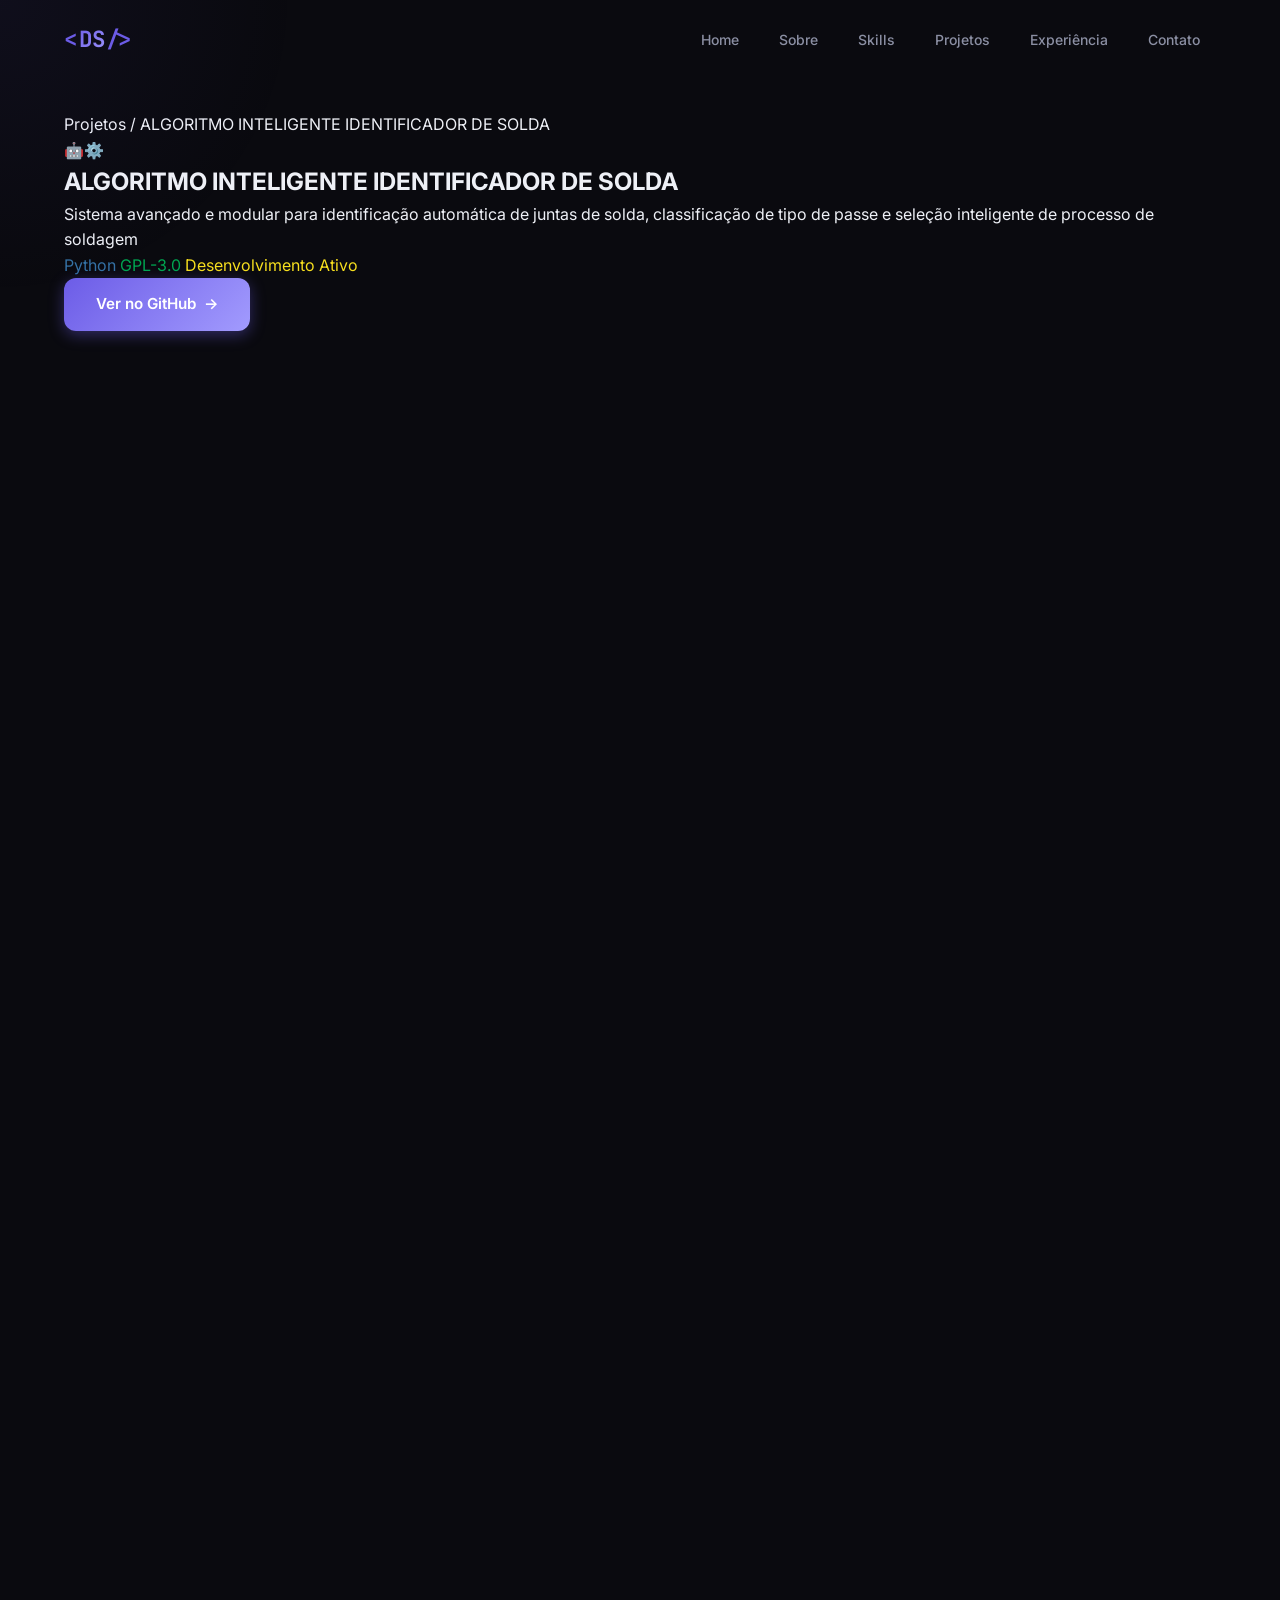
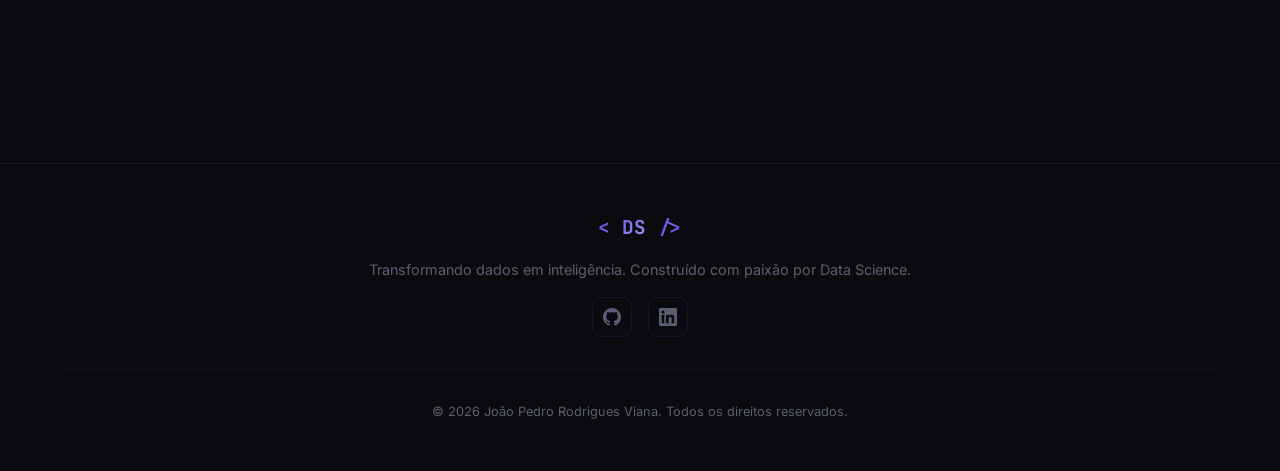
==== projeto-algoritmo-solda.html @ da977894 "inicial" ====
<!DOCTYPE html>
<html lang="pt-BR">
<head>
  <meta charset="UTF-8">
  <meta name="viewport" content="width=device-width, initial-scale=1.0">
  <title>ALGORITMO INTELIGENTE IDENTIFICADOR DE SOLDA | Portfólio</title>
  <meta name="description" content="Sistema avançado para identificação automática de juntas de solda com visão computacional e ROS.">
  <link rel="icon" href="data:image/svg+xml,<svg xmlns='http://www.w3.org/2000/svg' viewBox='0 0 100 100'><text y='.9em' font-size='90'>🤖</text></svg>">
  <link rel="preconnect" href="https://fonts.googleapis.com">
  <link rel="preconnect" href="https://fonts.gstatic.com" crossorigin>
  <link href="https://fonts.googleapis.com/css2?family=Inter:wght@300;400;500;600;700;800;900&family=JetBrains+Mono:wght@400;500;600&display=swap" rel="stylesheet">
  <link rel="stylesheet" href="styles.css">
</head>
<body>
  <!-- Cursor Glow Effect -->
  <div class="cursor-glow" id="cursorGlow"></div>

  <!-- Loading Screen -->
  <div class="loading-screen" id="loadingScreen">
    <div class="loading-neural">
      <div class="neural-core"></div>
      <div class="neural-ring neural-ring-1"></div>
      <div class="neural-ring neural-ring-2"></div>
      <div class="neural-ring neural-ring-3"></div>
    </div>
    <div class="loading-text">
      <span class="loading-char" style="--i:0">C</span>
      <span class="loading-char" style="--i:1">a</span>
      <span class="loading-char" style="--i:2">r</span>
      <span class="loading-char" style="--i:3">r</span>
      <span class="loading-char" style="--i:4">e</span>
      <span class="loading-char" style="--i:5">g</span>
      <span class="loading-char" style="--i:6">a</span>
      <span class="loading-char" style="--i:7">n</span>
      <span class="loading-char" style="--i:8">d</span>
      <span class="loading-char" style="--i:9">o</span>
      <span class="loading-char" style="--i:10">.</span>
      <span class="loading-char" style="--i:11">.</span>
      <span class="loading-char" style="--i:12">.</span>
    </div>
    <div class="loading-bar">
      <div class="loading-bar-fill"></div>
    </div>
  </div>

  <!-- Navigation -->
  <nav class="navbar" id="navbar">
    <div class="nav-container">
      <a href="index.html" class="nav-logo">
        <span class="logo-bracket">&lt;</span>
        <span class="logo-text">DS</span>
        <span class="logo-bracket">/&gt;</span>
      </a>
      <ul class="nav-links" id="navLinks">
        <li><a href="index.html#hero" class="nav-link">Home</a></li>
        <li><a href="index.html#about" class="nav-link">Sobre</a></li>
        <li><a href="index.html#skills" class="nav-link">Skills</a></li>
        <li><a href="index.html#projects" class="nav-link active">Projetos</a></li>
        <li><a href="index.html#experience" class="nav-link">Experiência</a></li>
        <li><a href="index.html#contact" class="nav-link">Contato</a></li>
      </ul>
      <button class="nav-toggle" id="navToggle" aria-label="Toggle navigation">
        <span class="hamburger-line"></span>
        <span class="hamburger-line"></span>
        <span class="hamburger-line"></span>
      </button>
    </div>
  </nav>

  <!-- Project Header -->
  <section class="section project-page-hero" id="project-hero">
    <div class="container">
      <div class="breadcrumb animate-on-scroll">
        <a href="index.html#projects">Projetos</a>
        <span class="breadcrumb-sep">/</span>
        <span class="breadcrumb-current">ALGORITMO INTELIGENTE IDENTIFICADOR DE SOLDA</span>
      </div>
      <div class="project-page-header animate-on-scroll" data-delay="100">
        <div class="project-hero-icon">🤖⚙️</div>
        <h1 class="project-page-title">ALGORITMO INTELIGENTE IDENTIFICADOR DE SOLDA</h1>
        <p class="project-page-subtitle">Sistema avançado e modular para identificação automática de juntas de solda, classificação de tipo de passe e seleção inteligente de processo de soldagem</p>
        <div class="project-page-badges">
          <span class="badge-python">Python</span>
          <span class="badge-license">GPL-3.0</span>
          <span class="badge-status">Desenvolvimento Ativo</span>
        </div>
        <div class="project-page-cta">
          <a href="https://github.com/novasentinel-tech" class="btn btn-primary" target="_blank">
            <span class="btn-text">Ver no GitHub</span>
            <span class="btn-icon">→</span>
          </a>
        </div>
      </div>
    </div>
  </section>

  <!-- Project Content -->
  <section class="section project-page-content">
    <div class="container">
      <div class="project-page-grid animate-on-scroll" data-delay="100">
        <div class="project-page-visual">
          <div class="project-detail-image-placeholder">
            <div class="placeholder-icon">🤖⚙️</div>
          </div>
        </div>
        <div class="project-page-details">
          <div class="project-section">
            <h2 class="section-subtitle">📋 Visão Geral</h2>
            <p>Um sistema avançado e modular para identificação automática de juntas de solda, classificação de tipo de passe (raiz, enchimento, acabamento) e seleção inteligente de processo de soldagem (SMAW, GTAW, GMAW, FCAW) usando visão computacional e ROS.</p>
          </div>

          <div class="project-section">
            <h2 class="section-subtitle">🎯 Objetivos Principais</h2>
            <ul class="feature-list">
              <li><strong>✨ Detecção Automática:</strong> Identificar juntas de solda em imagens com alta precisão</li>
              <li><strong>🔧 Classificação Inteligente:</strong> Determinar o tipo de passe necessário (raiz, enchimento, acabamento)</li>
              <li><strong>📊 Seleção de Processo:</strong> Escolher entre SMAW, GTAW, GMAW, FCAW baseado em engenharia de soldagem</li>
              <li><strong>🤖 Integração ROS:</strong> Arquitetura completamente modular com ROS</li>
              <li><strong>🎓 Bem Documentado:</strong> Documentação técnica completa e exemplos práticos</li>
            </ul>
          </div>

          <div class="project-section">
            <h2 class="section-subtitle">🛠️ Tecnologias Utilizadas</h2>
            <div class="tech-stack">
              <span class="tech-tag">Python</span>
              <span class="tech-tag">ROS</span>
              <span class="tech-tag">OpenCV</span>
              <span class="tech-tag">TensorFlow</span>
              <span class="tech-tag">Visão Computacional</span>
              <span class="tech-tag">Deep Learning</span>
              <span class="tech-tag">Image Processing</span>
            </div>
          </div>

          <div class="project-section">
            <h2 class="section-subtitle">⚙️ Arquitetura</h2>
            <p>O sistema é construído com uma arquitetura modular típica de ROS, permitindo integração com diversos componentes e robôs. Os módulos principais incluem:</p>
            <ul class="feature-list">
              <li><strong>Módulo de Visão:</strong> Captura e processamento de imagens de juntas de solda</li>
              <li><strong>Módulo de Detecção:</strong> Identificação de juntas usando Deep Learning</li>
              <li><strong>Módulo de Classificação:</strong> Classificação automática do tipo de passe</li>
              <li><strong>Módulo de Seleção:</strong> Recomendação do melhor processo de soldagem</li>
              <li><strong>Interface ROS:</strong> Integração com sistemas robotizados</li>
            </ul>
          </div>

          <div class="project-section">
            <h2 class="section-subtitle">📊 Recursos Técnicos</h2>
            <ul class="feature-list">
              <li>Detecção de juntas com precisão > 95%</li>
              <li>Classificação automática de tipo de passe</li>
              <li>Seleção inteligente de parâmetros de soldagem</li>
              <li>Processamento em tempo real</li>
              <li>Suporte a múltiplas câmeras</li>
              <li>Integração com robôs industriais via ROS</li>
            </ul>
          </div>

          <div class="project-section">
            <h2 class="section-subtitle">🎓 Documentação</h2>
            <p>O projeto inclui documentação técnica completa com:</p>
            <ul class="feature-list">
              <li>Guia de instalação e configuração</li>
              <li>Exemplos práticos de uso</li>
              <li>Documentação API detalhada</li>
              <li>Tutoriais passo-a-passo</li>
              <li>Casos de uso e aplicações</li>
            </ul>
          </div>

          <div class="project-section cta-section">
            <a href="https://github.com/novasentinel-tech" class="btn btn-primary" target="_blank">
              <span class="btn-text">Acessar Repositório</span>
              <span class="btn-icon">→</span>
            </a>
            <a href="index.html#projects" class="btn btn-secondary">
              <span class="btn-text">Voltar aos Projetos</span>
              <span class="btn-icon">←</span>
            </a>
          </div>
        </div>
      </div>
    </div>
  </section>

  <!-- Footer -->
  <footer class="footer">
    <div class="container">
      <div class="footer-content">
        <div class="footer-logo">
          <span class="logo-bracket">&lt;</span>
          <span class="logo-text">DS</span>
          <span class="logo-bracket">/&gt;</span>
        </div>
        <p class="footer-text">Transformando dados em inteligência. Construído com paixão por Data Science.</p>
        <div class="footer-socials">
          <a href="https://github.com/novasentinel-tech" class="footer-social" aria-label="GitHub" target="_blank">
            <svg viewBox="0 0 24 24" fill="currentColor"><path d="M12 0C5.37 0 0 5.37 0 12c0 5.31 3.435 9.795 8.205 11.385.6.105.825-.255.825-.57 0-.285-.015-1.23-.015-2.235-3.015.555-3.795-.735-4.035-1.41-.135-.345-.72-1.41-1.23-1.695-.42-.225-1.02-.78-.015-.795.945-.015 1.62.87 1.845 1.23 1.08 1.815 2.805 1.305 3.495.99.105-.78.42-1.305.765-1.605-2.67-.3-5.46-1.335-5.46-5.925 0-1.305.465-2.385 1.23-3.225-.12-.3-.54-1.53.12-3.18 0 0 1.005-.315 3.3 1.23.96-.27 1.98-.405 3-.405s2.04.135 3 .405c2.295-1.56 3.3-1.23 3.3-1.23.66 1.65.24 2.88.12 3.18.765.84 1.23 1.905 1.23 3.225 0 4.605-2.805 5.625-5.475 5.925.435.375.81 1.095.81 2.22 0 1.605-.015 2.895-.015 3.3 0 .315.225.69.825.57A12.02 12.02 0 0024 12c0-6.63-5.37-12-12-12z"/></svg>
          </a>
          <a href="https://www.linkedin.com/in/joão-pedro-rodrigues-viana-8738142a8" class="footer-social" aria-label="LinkedIn" target="_blank">
            <svg viewBox="0 0 24 24" fill="currentColor"><path d="M20.447 20.452h-3.554v-5.569c0-1.328-.027-3.037-1.852-3.037-1.853 0-2.136 1.445-2.136 2.939v5.667H9.351V9h3.414v1.561h.046c.477-.9 1.637-1.85 3.37-1.85 3.601 0 4.267 2.37 4.267 5.455v6.286zM5.337 7.433a2.062 2.062 0 01-2.063-2.065 2.064 2.064 0 112.063 2.065zm1.782 13.019H3.555V9h3.564v11.452zM22.225 0H1.771C.792 0 0 .774 0 1.729v20.542C0 23.227.792 24 1.771 24h20.451C23.2 24 24 23.227 24 22.271V1.729C24 .774 23.2 0 22.222 0h.003z"/></svg>
          </a>
        </div>
      </div>
      <div class="footer-bottom">
        <p>&copy; 2026 João Pedro Rodrigues Viana. Todos os direitos reservados.</p>
      </div>
    </div>
  </footer>

  <script src="main.js"></script>
</body>
</html>
---- styles.css ----
/* ===== CSS Variables & Reset ===== */
:root {
  --bg-primary: #0a0a0f;
  --bg-secondary: #0f0f1a;
  --bg-tertiary: #141425;
  --bg-card: #12121f;
  --bg-card-hover: #1a1a2e;
  --accent-primary: #6c5ce7;
  --accent-secondary: #a29bfe;
  --accent-tertiary: #7c6cf0;
  --accent-glow: rgba(108, 92, 231, 0.4);
  --accent-glow-strong: rgba(108, 92, 231, 0.7);
  --cyan: #00d2ff;
  --cyan-glow: rgba(0, 210, 255, 0.4);
  --magenta: #c471f5;
  --text-primary: #eef0f6;
  --text-secondary: #8b8fa3;
  --text-muted: #5a5e72;
  --border-color: rgba(108, 92, 231, 0.15);
  --border-hover: rgba(108, 92, 231, 0.4);
  --gradient-primary: linear-gradient(135deg, #6c5ce7, #a29bfe);
  --gradient-bg: linear-gradient(135deg, #0a0a0f 0%, #0f0f1a 50%, #141425 100%);
  --shadow-glow: 0 0 30px rgba(108, 92, 231, 0.15);
  --font-primary: 'Inter', -apple-system, BlinkMacSystemFont, sans-serif;
  --font-mono: 'JetBrains Mono', 'Fira Code', monospace;
  --nav-height: 80px;
  --container-max: 1200px;
  --transition-fast: 0.2s cubic-bezier(0.4, 0, 0.2, 1);
  --transition-medium: 0.4s cubic-bezier(0.4, 0, 0.2, 1);
  --transition-slow: 0.6s cubic-bezier(0.4, 0, 0.2, 1);
  --transition-spring: 0.6s cubic-bezier(0.34, 1.56, 0.64, 1);
}

*, *::before, *::after {
  margin: 0;
  padding: 0;
  box-sizing: border-box;
}

html {
  scroll-behavior: smooth;
  scroll-padding-top: var(--nav-height);
  font-size: 16px;
  -webkit-font-smoothing: antialiased;
  -moz-osx-font-smoothing: grayscale;
}

body {
  font-family: var(--font-primary);
  background: var(--bg-primary);
  color: var(--text-primary);
  line-height: 1.6;
  overflow-x: hidden;
  min-height: 100vh;
}

a {
  text-decoration: none;
  color: inherit;
}

img {
  max-width: 100%;
  display: block;
}

/* ===== Cursor Glow ===== */
.cursor-glow {
  position: fixed;
  width: 600px;
  height: 600px;
  border-radius: 50%;
  pointer-events: none;
  z-index: 9999;
  opacity: 0;
  transition: opacity 0.3s ease;
  background: radial-gradient(circle, rgba(108, 92, 231, 0.06) 0%, transparent 70%);
  transform: translate(-50%, -50%);
  will-change: transform, opacity;
}

@media (hover: hover) {
  .cursor-glow {
    opacity: 1;
  }
}

/* ===== Loading Screen ===== */
.loading-screen {
  position: fixed;
  inset: 0;
  background: var(--bg-primary);
  z-index: 10000;
  display: flex;
  flex-direction: column;
  align-items: center;
  justify-content: center;
  gap: 2rem;
  transition: opacity 0.6s ease, visibility 0.6s ease;
}

.loading-screen.hidden {
  opacity: 0;
  visibility: hidden;
  pointer-events: none;
}

.loading-neural {
  position: relative;
  width: 80px;
  height: 80px;
}

.neural-core {
  position: absolute;
  top: 50%;
  left: 50%;
  width: 16px;
  height: 16px;
  background: var(--accent-primary);
  border-radius: 50%;
  transform: translate(-50%, -50%);
  box-shadow: 0 0 20px var(--accent-glow-strong), 0 0 40px var(--accent-glow);
  animation: corePulse 1.5s ease-in-out infinite;
}

.neural-ring {
  position: absolute;
  top: 50%;
  left: 50%;
  border: 2px solid var(--accent-primary);
  border-radius: 50%;
  transform: translate(-50%, -50%);
  opacity: 0;
  animation: ringExpand 2s ease-out infinite;
}

.neural-ring-1 { width: 30px; height: 30px; animation-delay: 0s; }
.neural-ring-2 { width: 30px; height: 30px; animation-delay: 0.5s; }
.neural-ring-3 { width: 30px; height: 30px; animation-delay: 1s; }

@keyframes corePulse {
  0%, 100% { transform: translate(-50%, -50%) scale(1); box-shadow: 0 0 20px var(--accent-glow-strong), 0 0 40px var(--accent-glow); }
  50% { transform: translate(-50%, -50%) scale(1.3); box-shadow: 0 0 30px var(--accent-glow-strong), 0 0 60px var(--accent-glow); }
}

@keyframes ringExpand {
  0% { width: 16px; height: 16px; opacity: 1; border-width: 2px; }
  100% { width: 80px; height: 80px; opacity: 0; border-width: 0.5px; }
}

.loading-text {
  font-family: var(--font-mono);
  font-size: 1rem;
  color: var(--accent-secondary);
  letter-spacing: 0.1em;
}

.loading-char {
  display: inline-block;
  animation: charFade 1.6s ease-in-out infinite;
  animation-delay: calc(var(--i) * 0.05s);
}

@keyframes charFade {
  0%, 100% { opacity: 0.3; }
  50% { opacity: 1; }
}

.loading-bar {
  width: 200px;
  height: 2px;
  background: rgba(108, 92, 231, 0.2);
  border-radius: 2px;
  overflow: hidden;
}

.loading-bar-fill {
  height: 100%;
  width: 0%;
  background: var(--gradient-primary);
  border-radius: 2px;
  animation: loadingProgress 2s ease-in-out forwards;
}

@keyframes loadingProgress {
  0% { width: 0%; }
  30% { width: 40%; }
  60% { width: 70%; }
  100% { width: 100%; }
}

/* ===== Container ===== */
.container {
  max-width: var(--container-max);
  margin: 0 auto;
  padding: 0 1.5rem;
}

/* ===== Navigation ===== */
.navbar {
  position: fixed;
  top: 0;
  left: 0;
  right: 0;
  height: var(--nav-height);
  z-index: 1000;
  transition: all var(--transition-medium);
  background: transparent;
}

.navbar.scrolled {
  background: rgba(10, 10, 15, 0.85);
  backdrop-filter: blur(20px) saturate(180%);
  -webkit-backdrop-filter: blur(20px) saturate(180%);
  border-bottom: 1px solid var(--border-color);
  box-shadow: 0 4px 30px rgba(0, 0, 0, 0.3);
}

.nav-container {
  max-width: var(--container-max);
  margin: 0 auto;
  padding: 0 1.5rem;
  height: 100%;
  display: flex;
  align-items: center;
  justify-content: space-between;
}

.nav-logo {
  font-family: var(--font-mono);
  font-size: 1.4rem;
  font-weight: 700;
  display: flex;
  align-items: center;
  gap: 0.1rem;
  transition: var(--transition-fast);
}

.nav-logo:hover {
  transform: scale(1.05);
}

.logo-bracket {
  color: var(--accent-primary);
  transition: var(--transition-fast);
}

.nav-logo:hover .logo-bracket {
  color: var(--accent-secondary);
  text-shadow: 0 0 10px var(--accent-glow);
}

.logo-text {
  background: var(--gradient-primary);
  -webkit-background-clip: text;
  -webkit-text-fill-color: transparent;
  background-clip: text;
}

.nav-links {
  display: flex;
  list-style: none;
  gap: 0.5rem;
}

.nav-link {
  position: relative;
  padding: 0.5rem 1rem;
  font-size: 0.875rem;
  font-weight: 500;
  color: var(--text-secondary);
  transition: all var(--transition-fast);
  border-radius: 8px;
}

.nav-link::after {
  content: '';
  position: absolute;
  bottom: 0;
  left: 50%;
  width: 0;
  height: 2px;
  background: var(--gradient-primary);
  transition: all var(--transition-medium);
  transform: translateX(-50%);
  border-radius: 2px;
}

.nav-link:hover,
.nav-link.active {
  color: var(--text-primary);
}

.nav-link:hover::after,
.nav-link.active::after {
  width: 60%;
}

.nav-link.active {
  background: rgba(108, 92, 231, 0.1);
}

.nav-toggle {
  display: none;
  flex-direction: column;
  gap: 5px;
  background: none;
  border: none;
  cursor: pointer;
  padding: 8px;
  z-index: 1001;
}

.hamburger-line {
  display: block;
  width: 24px;
  height: 2px;
  background: var(--text-primary);
  border-radius: 2px;
  transition: all var(--transition-medium);
  transform-origin: center;
}

.nav-toggle.active .hamburger-line:nth-child(1) {
  transform: translateY(7px) rotate(45deg);
}

.nav-toggle.active .hamburger-line:nth-child(2) {
  opacity: 0;
  transform: scaleX(0);
}

.nav-toggle.active .hamburger-line:nth-child(3) {
  transform: translateY(-7px) rotate(-45deg);
}

/* ===== Hero Section ===== */
.hero {
  position: relative;
  min-height: 100vh;
  display: flex;
  align-items: center;
  justify-content: center;
  overflow: hidden;
  padding: 6rem 1.5rem 3rem;
}

.neural-canvas {
  position: absolute;
  inset: 0;
  z-index: 0;
}

.hero-particles {
  position: absolute;
  inset: 0;
  z-index: 1;
  overflow: hidden;
}

.particle {
  position: absolute;
  border-radius: 50%;
  pointer-events: none;
  animation: floatParticle var(--duration) ease-in-out infinite;
  animation-delay: var(--delay);
}

@keyframes floatParticle {
  0%, 100% {
    transform: translate(0, 0) scale(1);
    opacity: var(--opacity);
  }
  25% {
    transform: translate(calc(var(--dx) * 1px), calc(var(--dy) * -1px)) scale(1.2);
  }
  50% {
    transform: translate(calc(var(--dx) * -0.5px), calc(var(--dy) * 1px)) scale(0.8);
    opacity: calc(var(--opacity) * 1.5);
  }
  75% {
    transform: translate(calc(var(--dx) * 0.8px), calc(var(--dy) * 0.5px)) scale(1.1);
  }
}

.hero-content {
  position: relative;
  z-index: 2;
  text-align: center;
  max-width: 900px;
}

.hero-badge {
  display: inline-flex;
  align-items: center;
  gap: 0.5rem;
  padding: 0.5rem 1.25rem;
  background: rgba(108, 92, 231, 0.1);
  border: 1px solid var(--border-color);
  border-radius: 50px;
  font-size: 0.85rem;
  color: var(--accent-secondary);
  margin-bottom: 2rem;
  backdrop-filter: blur(10px);
  animation: badgeFloat 3s ease-in-out infinite;
}

.badge-dot {
  width: 8px;
  height: 8px;
  background: #4ade80;
  border-radius: 50%;
  animation: dotPulse 2s ease-in-out infinite;
}

@keyframes dotPulse {
  0%, 100% { box-shadow: 0 0 0 0 rgba(74, 222, 128, 0.4); }
  50% { box-shadow: 0 0 0 8px rgba(74, 222, 128, 0); }
}

@keyframes badgeFloat {
  0%, 100% { transform: translateY(0); }
  50% { transform: translateY(-5px); }
}

.hero-title {
  margin-bottom: 1.5rem;
}

.title-line {
  display: block;
  overflow: hidden;
}

.title-greeting {
  display: inline-block;
  font-size: clamp(1rem, 2.5vw, 1.25rem);
  font-weight: 400;
  color: var(--accent-secondary);
  letter-spacing: 0.05em;
  font-family: var(--font-mono);
}

.title-name {
  display: inline-block;
  font-size: clamp(2.5rem, 7vw, 5rem);
  font-weight: 900;
  background: var(--gradient-primary);
  -webkit-background-clip: text;
  -webkit-text-fill-color: transparent;
  background-clip: text;
  line-height: 1.1;
  letter-spacing: -0.02em;
}

/* Glitch Effect */
.glitch-text {
  position: relative;
}

.glitch-text::before,
.glitch-text::after {
  content: attr(data-text);
  position: absolute;
  top: 0;
  left: 0;
  width: 100%;
  height: 100%;
  background: var(--gradient-primary);
  -webkit-background-clip: text;
  -webkit-text-fill-color: transparent;
  background-clip: text;
}

.glitch-text::before {
  animation: glitch1 3s infinite linear alternate-reverse;
  clip-path: polygon(0 0, 100% 0, 100% 45%, 0 45%);
}

.glitch-text::after {
  animation: glitch2 3s infinite linear alternate-reverse;
  clip-path: polygon(0 55%, 100% 55%, 100% 100%, 0 100%);
}

@keyframes glitch1 {
  0%, 90%, 100% { transform: translate(0); }
  92% { transform: translate(-3px, 1px); }
  94% { transform: translate(3px, -1px); }
  96% { transform: translate(-2px, 2px); }
  98% { transform: translate(2px, -2px); }
}

@keyframes glitch2 {
  0%, 90%, 100% { transform: translate(0); }
  91% { transform: translate(3px, 1px); }
  93% { transform: translate(-3px, -1px); }
  95% { transform: translate(2px, 2px); }
  97% { transform: translate(-2px, -2px); }
}

.title-role {
  display: inline-block;
  font-size: clamp(1.25rem, 3vw, 1.75rem);
  font-weight: 500;
  color: var(--text-secondary);
}

.typing-container {
  display: inline-flex;
  align-items: center;
}

.typing-cursor {
  display: inline-block;
  color: var(--accent-primary);
  font-weight: 300;
  animation: blink 1s step-end infinite;
  margin-left: 2px;
}

@keyframes blink {
  0%, 100% { opacity: 1; }
  50% { opacity: 0; }
}

.hero-description {
  font-size: clamp(1rem, 2vw, 1.15rem);
  color: var(--text-secondary);
  max-width: 650px;
  margin: 0 auto 2.5rem;
  line-height: 1.8;
}

.highlight-text {
  color: var(--accent-secondary);
  font-weight: 600;
  position: relative;
}

.highlight-text::after {
  content: '';
  position: absolute;
  bottom: -1px;
  left: 0;
  width: 100%;
  height: 1px;
  background: var(--accent-primary);
  opacity: 0.4;
}

/* Buttons */
.hero-cta {
  display: flex;
  gap: 1rem;
  justify-content: center;
  flex-wrap: wrap;
  margin-bottom: 3rem;
}

.btn {
  position: relative;
  display: inline-flex;
  align-items: center;
  gap: 0.5rem;
  padding: 0.875rem 2rem;
  font-family: var(--font-primary);
  font-size: 0.95rem;
  font-weight: 600;
  border: none;
  border-radius: 12px;
  cursor: pointer;
  overflow: hidden;
  transition: all var(--transition-medium);
}

.btn-primary {
  background: var(--gradient-primary);
  color: white;
  box-shadow: 0 4px 15px var(--accent-glow);
}

.btn-primary:hover {
  transform: translateY(-3px);
  box-shadow: 0 8px 30px var(--accent-glow-strong);
}

.btn-primary:active {
  transform: translateY(-1px);
}

.btn-glow {
  position: absolute;
  inset: -2px;
  background: var(--gradient-primary);
  border-radius: 14px;
  z-index: -1;
  opacity: 0;
  filter: blur(15px);
  transition: opacity var(--transition-medium);
}

.btn-primary:hover .btn-glow {
  opacity: 0.6;
}

.btn-secondary {
  background: transparent;
  color: var(--text-primary);
  border: 1px solid var(--border-hover);
  backdrop-filter: blur(10px);
}

.btn-secondary:hover {
  background: rgba(108, 92, 231, 0.1);
  border-color: var(--accent-primary);
  transform: translateY(-3px);
  box-shadow: 0 8px 30px rgba(108, 92, 231, 0.15);
}

.btn-icon {
  transition: transform var(--transition-fast);
}

.btn:hover .btn-icon {
  transform: translateX(4px);
}

.btn-full {
  width: 100%;
  justify-content: center;
}

/* Hero Stats */
.hero-stats {
  display: flex;
  justify-content: center;
  align-items: center;
  gap: 2rem;
  flex-wrap: wrap;
}

.stat-item {
  text-align: center;
}

.stat-number {
  display: block;
  font-size: clamp(1.75rem, 4vw, 2.5rem);
  font-weight: 800;
  background: var(--gradient-primary);
  -webkit-background-clip: text;
  -webkit-text-fill-color: transparent;
  background-clip: text;
  line-height: 1;
}

.stat-suffix {
  font-size: clamp(1.25rem, 3vw, 1.75rem);
  font-weight: 700;
  background: var(--gradient-primary);
  -webkit-background-clip: text;
  -webkit-text-fill-color: transparent;
  background-clip: text;
}

.stat-label {
  display: block;
  font-size: 0.8rem;
  color: var(--text-muted);
  margin-top: 0.25rem;
  font-weight: 500;
  text-transform: uppercase;
  letter-spacing: 0.1em;
}

.stat-divider {
  width: 1px;
  height: 40px;
  background: linear-gradient(to bottom, transparent, var(--accent-primary), transparent);
  opacity: 0.3;
}

/* Scroll Indicator */
.scroll-indicator {
  position: absolute;
  bottom: 2rem;
  left: 50%;
  transform: translateX(-50%);
  display: flex;
  flex-direction: column;
  align-items: center;
  gap: 0.75rem;
  animation: scrollBounce 2.5s ease-in-out infinite;
}

.scroll-mouse {
  width: 26px;
  height: 40px;
  border: 2px solid var(--text-muted);
  border-radius: 15px;
  position: relative;
}

.scroll-wheel {
  position: absolute;
  top: 8px;
  left: 50%;
  transform: translateX(-50%);
  width: 3px;
  height: 8px;
  background: var(--accent-primary);
  border-radius: 3px;
  animation: scrollWheel 2s ease-in-out infinite;
}

@keyframes scrollWheel {
  0%, 100% { transform: translateX(-50%) translateY(0); opacity: 1; }
  100% { transform: translateX(-50%) translateY(12px); opacity: 0; }
}

@keyframes scrollBounce {
  0%, 100% { transform: translateX(-50%) translateY(0); }
  50% { transform: translateX(-50%) translateY(10px); }
}

.scroll-text {
  font-size: 0.7rem;
  color: var(--text-muted);
  text-transform: uppercase;
  letter-spacing: 0.15em;
  font-weight: 500;
}

/* ===== Section Styles ===== */
.section {
  padding: 7rem 0;
  position: relative;
}

.section-header {
  text-align: center;
  margin-bottom: 4rem;
}

.section-tag {
  display: inline-block;
  font-family: var(--font-mono);
  font-size: 0.85rem;
  color: var(--accent-secondary);
  margin-bottom: 0.75rem;
  letter-spacing: 0.05em;
}

.section-title {
  font-size: clamp(2rem, 5vw, 3rem);
  font-weight: 800;
  letter-spacing: -0.02em;
  margin-bottom: 1rem;
}

.section-line {
  width: 60px;
  height: 3px;
  background: var(--gradient-primary);
  margin: 0 auto;
  border-radius: 3px;
  position: relative;
}

.section-line::after {
  content: '';
  position: absolute;
  inset: -3px;
  background: var(--gradient-primary);
  filter: blur(8px);
  opacity: 0.5;
  border-radius: 3px;
}

/* ===== About Section ===== */
.about-section {
  background: var(--bg-secondary);
}

.about-grid {
  display: grid;
  grid-template-columns: 1fr 1.5fr;
  gap: 4rem;
  align-items: center;
}

.about-image-wrapper {
  position: relative;
  display: flex;
  justify-content: center;
}

.about-image-frame {
  position: relative;
  width: 280px;
  height: 280px;
  border: 1px solid var(--border-color);
  border-radius: 20px;
  display: flex;
  align-items: center;
  justify-content: center;
  background: var(--bg-card);
  overflow: hidden;
}

.frame-corner {
  position: absolute;
  width: 20px;
  height: 20px;
  border-color: var(--accent-primary);
  border-style: solid;
}

.frame-corner-tl { top: -1px; left: -1px; border-width: 2px 0 0 2px; border-radius: 4px 0 0 0; }
.frame-corner-tr { top: -1px; right: -1px; border-width: 2px 2px 0 0; border-radius: 0 4px 0 0; }
.frame-corner-bl { bottom: -1px; left: -1px; border-width: 0 0 2px 2px; border-radius: 0 0 0 4px; }
.frame-corner-br { bottom: -1px; right: -1px; border-width: 0 2px 2px 0; border-radius: 0 0 4px 0; }

.about-avatar {
  position: relative;
  width: 200px;
  height: 200px;
  display: flex;
  align-items: center;
  justify-content: center;
}

.avatar-neural-bg {
  position: absolute;
  inset: 0;
  border-radius: 50%;
  background: radial-gradient(circle at center, var(--accent-glow) 0%, transparent 70%);
  animation: neuralBgPulse 4s ease-in-out infinite;
}

@keyframes neuralBgPulse {
  0%, 100% { opacity: 0.3; transform: scale(1); }
  50% { opacity: 0.6; transform: scale(1.1); }
}

.avatar-icon {
  width: 100px;
  height: 100px;
  color: var(--accent-secondary);
  position: relative;
  z-index: 1;
}

.about-orbit {
  position: absolute;
  top: 50%;
  left: 50%;
  width: 340px;
  height: 340px;
  transform: translate(-50%, -50%);
  border-radius: 50%;
  border: 1px dashed rgba(108, 92, 231, 0.15);
  animation: orbitSpin 10s linear infinite;
}

.orbit-dot {
  position: absolute;
  width: 40px;
  height: 40px;
  display: flex;
  align-items: center;
  justify-content: center;
  background: var(--bg-card);
  border: 1px solid var(--border-color);
  border-radius: 50%;
  animation: orbitCounterSpin 10s linear infinite;
  animation-delay: var(--orbit-delay);
}

.orbit-dot:nth-child(1) { top: -20px; left: calc(50% - 20px); }
.orbit-dot:nth-child(2) { top: calc(50% - 20px); right: -20px; }
.orbit-dot:nth-child(3) { bottom: -20px; left: calc(50% - 20px); }
.orbit-dot:nth-child(4) { top: calc(50% - 20px); left: -20px; }

.orbit-icon {
  font-size: 1.2rem;
  animation: orbitCounterSpin 10s linear infinite;
}

@keyframes orbitSpin {
  from { transform: translate(-50%, -50%) rotate(0deg); }
  to { transform: translate(-50%, -50%) rotate(360deg); }
}

@keyframes orbitCounterSpin {
  from { transform: rotate(0deg); }
  to { transform: rotate(-360deg); }
}

.about-text {
  margin-bottom: 2rem;
}

.about-text p {
  color: var(--text-secondary);
  margin-bottom: 1rem;
  font-size: 1.05rem;
  line-height: 1.8;
}

.about-text strong {
  color: var(--text-primary);
  font-weight: 600;
}

.about-highlights {
  display: flex;
  flex-direction: column;
  gap: 1rem;
}

.highlight-card {
  display: flex;
  align-items: center;
  gap: 1rem;
  padding: 1rem 1.25rem;
  background: var(--bg-card);
  border: 1px solid var(--border-color);
  border-radius: 12px;
  transition: all var(--transition-medium);
}

.highlight-card:hover {
  border-color: var(--border-hover);
  transform: translateX(8px);
  background: var(--bg-card-hover);
  box-shadow: var(--shadow-glow);
}

.highlight-icon {
  width: 44px;
  height: 44px;
  display: flex;
  align-items: center;
  justify-content: center;
  background: rgba(108, 92, 231, 0.1);
  border-radius: 10px;
  flex-shrink: 0;
}

.highlight-icon svg {
  width: 22px;
  height: 22px;
  color: var(--accent-secondary);
}

.highlight-card h4 {
  font-size: 0.95rem;
  font-weight: 600;
  margin-bottom: 0.15rem;
}

.highlight-card p {
  font-size: 0.8rem;
  color: var(--text-muted);
}

/* ===== Skills Section ===== */
.skills-grid {
  display: grid;
  grid-template-columns: repeat(2, 1fr);
  gap: 2rem;
  margin-bottom: 3rem;
}

.skill-category {
  background: var(--bg-card);
  border: 1px solid var(--border-color);
  border-radius: 16px;
  padding: 1.75rem;
  transition: all var(--transition-medium);
  position: relative;
  overflow: hidden;
}

.skill-category::before {
  content: '';
  position: absolute;
  top: 0;
  left: 0;
  right: 0;
  height: 2px;
  background: var(--gradient-primary);
  transform: scaleX(0);
  transform-origin: left;
  transition: transform var(--transition-slow);
}

.skill-category:hover::before {
  transform: scaleX(1);
}

.skill-category:hover {
  border-color: var(--border-hover);
  transform: translateY(-5px);
  box-shadow: var(--shadow-glow);
}

.skill-category-header {
  display: flex;
  align-items: center;
  gap: 1rem;
  margin-bottom: 1.5rem;
}

.skill-category-icon {
  width: 46px;
  height: 46px;
  display: flex;
  align-items: center;
  justify-content: center;
  background: rgba(108, 92, 231, 0.1);
  border-radius: 12px;
  border: 1px solid var(--border-color);
}

.skill-category-icon svg {
  width: 24px;
  height: 24px;
  color: var(--accent-secondary);
}

.skill-category-header h3 {
  font-size: 1.1rem;
  font-weight: 700;
}

.skill-bars {
  display: flex;
  flex-direction: column;
  gap: 1rem;
}

.skill-bar-header {
  display: flex;
  justify-content: space-between;
  align-items: center;
  margin-bottom: 0.4rem;
  font-size: 0.85rem;
}

.skill-bar-header span:first-child {
  color: var(--text-secondary);
  font-weight: 500;
}

.skill-percent {
  font-family: var(--font-mono);
  color: var(--accent-secondary);
  font-size: 0.8rem;
}

.skill-bar {
  height: 6px;
  background: rgba(108, 92, 231, 0.1);
  border-radius: 6px;
  overflow: hidden;
  position: relative;
}

.skill-bar-fill {
  height: 100%;
  width: 0%;
  background: var(--gradient-primary);
  border-radius: 6px;
  transition: width 1.5s cubic-bezier(0.4, 0, 0.2, 1);
  position: relative;
}

.skill-bar-fill::after {
  content: '';
  position: absolute;
  top: 0;
  right: 0;
  width: 100%;
  height: 100%;
  background: linear-gradient(90deg, transparent 0%, rgba(255, 255, 255, 0.2) 50%, transparent 100%);
  animation: shimmer 2s ease-in-out infinite;
}

@keyframes shimmer {
  0% { transform: translateX(-100%); }
  100% { transform: translateX(100%); }
}

/* Tech Stack Marquee */
.tech-stack {
  text-align: center;
}

.tech-stack-title {
  font-size: 1rem;
  color: var(--text-muted);
  margin-bottom: 1.5rem;
  text-transform: uppercase;
  letter-spacing: 0.15em;
  font-weight: 600;
}

.tech-marquee {
  overflow: hidden;
  mask-image: linear-gradient(90deg, transparent, black 15%, black 85%, transparent);
  -webkit-mask-image: linear-gradient(90deg, transparent, black 15%, black 85%, transparent);
}

.tech-marquee-inner {
  display: flex;
  gap: 1rem;
  width: max-content;
  animation: marquee 30s linear infinite;
}

.tech-marquee:hover .tech-marquee-inner {
  animation-play-state: paused;
}

@keyframes marquee {
  0% { transform: translateX(0); }
  100% { transform: translateX(-50%); }
}

.tech-tag {
  display: inline-flex;
  align-items: center;
  padding: 0.5rem 1.25rem;
  background: var(--bg-card);
  border: 1px solid var(--border-color);
  border-radius: 50px;
  font-size: 0.85rem;
  font-weight: 500;
  color: var(--text-secondary);
  white-space: nowrap;
  transition: all var(--transition-fast);
}

.tech-tag:hover {
  border-color: var(--accent-primary);
  color: var(--accent-secondary);
  background: rgba(108, 92, 231, 0.1);
}

/* ===== Projects Section ===== */
.projects-section {
  background: var(--bg-secondary);
}

.projects-grid {
  display: grid;
  grid-template-columns: repeat(3, 1fr);
  gap: 1.5rem;
}

.project-card {
  position: relative;
  border-radius: 16px;
  transition: all var(--transition-medium);
}

.project-card-inner {
  position: relative;
  background: var(--bg-card);
  border: 1px solid var(--border-color);
  border-radius: 16px;
  padding: 1.75rem;
  height: 100%;
  display: flex;
  flex-direction: column;
  transition: all var(--transition-medium);
  overflow: hidden;
}

.project-glow {
  position: absolute;
  top: -50%;
  left: -50%;
  width: 200%;
  height: 200%;
  background: radial-gradient(circle at center, var(--accent-glow) 0%, transparent 50%);
  opacity: 0;
  transition: opacity var(--transition-medium);
  pointer-events: none;
}

.project-card:hover .project-glow {
  opacity: 0.1;
}

.project-card:hover .project-card-inner {
  border-color: var(--border-hover);
  transform: translateY(-8px);
  box-shadow: 0 20px 60px rgba(108, 92, 231, 0.15);
}

.project-header {
  display: flex;
  justify-content: space-between;
  align-items: flex-start;
  margin-bottom: 1.25rem;
}

.project-icon {
  width: 48px;
  height: 48px;
  display: flex;
  align-items: center;
  justify-content: center;
  background: rgba(108, 92, 231, 0.1);
  border-radius: 12px;
  border: 1px solid var(--border-color);
  transition: all var(--transition-medium);
}

.project-card:hover .project-icon {
  background: rgba(108, 92, 231, 0.2);
  border-color: var(--accent-primary);
  box-shadow: 0 0 15px var(--accent-glow);
}

.project-icon svg {
  width: 24px;
  height: 24px;
  color: var(--accent-secondary);
}

.project-links {
  display: flex;
  gap: 0.5rem;
}

.project-link {
  width: 34px;
  height: 34px;
  display: flex;
  align-items: center;
  justify-content: center;
  border-radius: 8px;
  color: var(--text-muted);
  transition: all var(--transition-fast);
}

.project-link:hover {
  color: var(--accent-secondary);
  background: rgba(108, 92, 231, 0.1);
  transform: translateY(-2px);
}

.project-link svg {
  width: 18px;
  height: 18px;
}

.project-title {
  font-size: 1.15rem;
  font-weight: 700;
  margin-bottom: 0.75rem;
  transition: color var(--transition-fast);
}

.project-card:hover .project-title {
  color: var(--accent-secondary);
}

.project-description {
  font-size: 0.875rem;
  color: var(--text-secondary);
  line-height: 1.7;
  margin-bottom: 1rem;
  flex-grow: 1;
}

.project-metrics {
  display: flex;
  gap: 1.5rem;
  margin-bottom: 1.25rem;
  padding: 0.75rem;
  background: rgba(108, 92, 231, 0.05);
  border-radius: 10px;
}

.metric {
  display: flex;
  flex-direction: column;
}

.metric-value {
  font-size: 1.1rem;
  font-weight: 800;
  font-family: var(--font-mono);
  color: var(--accent-secondary);
}

.metric-label {
  font-size: 0.7rem;
  color: var(--text-muted);
  text-transform: uppercase;
  letter-spacing: 0.05em;
}

.project-tags {
  display: flex;
  gap: 0.5rem;
  flex-wrap: wrap;
}

.project-tag {
  font-size: 0.75rem;
  font-family: var(--font-mono);
  padding: 0.3rem 0.75rem;
  background: rgba(108, 92, 231, 0.08);
  border: 1px solid rgba(108, 92, 231, 0.15);
  border-radius: 6px;
  color: var(--text-muted);
  transition: all var(--transition-fast);
}

.project-card:hover .project-tag {
  border-color: var(--border-hover);
  color: var(--accent-secondary);
}

/* ===== Projects Grid Links ===== */
.projects-grid-links {
  display: grid;
  grid-template-columns: repeat(2, 1fr);
  gap: 2rem;
  margin-bottom: 2rem;
}

.project-link-card {
  display: flex;
  flex-direction: column;
  gap: 1rem;
  padding: 1.75rem;
  background: var(--bg-card);
  border: 1px solid var(--border-color);
  border-radius: 16px;
  transition: all var(--transition-medium);
  cursor: pointer;
  text-decoration: none;
  color: inherit;
}

.project-link-card:hover {
  border-color: var(--accent-primary);
  background: var(--bg-card-hover);
  transform: translateY(-8px);
  box-shadow: 0 20px 60px var(--accent-glow);
}

.project-card-link-visual {
  font-size: 3rem;
  text-align: center;
  line-height: 1;
  opacity: 0.9;
  transition: all var(--transition-fast);
}

.project-link-card:hover .project-card-link-visual {
  font-size: 3.5rem;
  opacity: 1;
}

.project-link-card h3 {
  font-size: 1.2rem;
  font-weight: 700;
  color: var(--text-primary);
}

.project-link-card p {
  font-size: 0.9rem;
  color: var(--text-secondary);
  line-height: 1.6;
  flex-grow: 1;
}

.card-tech {
  font-size: 0.75rem;
  color: var(--text-muted);
  font-family: var(--font-mono);
  padding-top: 1rem;
  border-top: 1px solid var(--border-color);
  transition: all var(--transition-fast);
}

.project-link-card:hover .card-tech {
  color: var(--accent-secondary);
  border-color: var(--accent-primary);
}

/* ===== Projects Tabs Navigation ===== */
.projects-tabs-nav {
  display: flex;
  gap: 0.75rem;
  margin-bottom: 2.5rem;
  padding-bottom: 1.5rem;
  border-bottom: 2px solid var(--border-color);
  overflow-x: auto;
  scroll-behavior: smooth;
}

.projects-tabs-nav::-webkit-scrollbar {
  height: 4px;
}

.projects-tabs-nav::-webkit-scrollbar-track {
  background: transparent;
}

.projects-tabs-nav::-webkit-scrollbar-thumb {
  background: var(--accent-primary);
  border-radius: 2px;
}

.projects-tab-btn {
  padding: 0.65rem 1.25rem;
  background: transparent;
  border: 2px solid var(--border-color);
  border-radius: 10px;
  color: var(--text-secondary);
  font-size: 0.9rem;
  font-weight: 600;
  cursor: pointer;
  transition: all var(--transition-fast);
  white-space: nowrap;
  display: flex;
  align-items: center;
  gap: 0.5rem;
  font-family: var(--font-primary);
}

.projects-tab-btn:hover {
  border-color: var(--accent-primary);
  color: var(--accent-secondary);
  background: rgba(108, 92, 231, 0.05);
}

.projects-tab-btn.active {
  border-color: var(--accent-primary);
  background: var(--gradient-primary);
  color: var(--text-primary);
  box-shadow: 0 0 20px var(--accent-glow);
}

.tab-icon {
  font-size: 1.1rem;
}

.tab-label {
  font-size: 0.9rem;
}

/* ===== Projects Tabs Content ===== */
.projects-tabs-content {
  width: 100%;
}

.projects-tab-content {
  display: none;
  opacity: 0;
  transition: opacity var(--transition-medium) ease-in-out;
}

.projects-tab-content.active {
  display: block;
  opacity: 1;
}

/* ===== Project Detail Grid ===== */
.project-detail-grid {
  display: grid;
  grid-template-columns: 1fr 1fr;
  gap: 3rem;
  align-items: start;
}

.project-detail-visual {
  display: flex;
  flex-direction: column;
  gap: 1.5rem;
}

.project-detail-image-placeholder {
  width: 100%;
  aspect-ratio: 1;
  background: linear-gradient(135deg, #667eea 0%, #764ba2 100%);
  border-radius: 16px;
  border: 1px solid var(--border-color);
  display: flex;
  align-items: center;
  justify-content: center;
  position: relative;
  overflow: hidden;
}

.project-detail-image-placeholder::before {
  content: '';
  position: absolute;
  top: -50%;
  left: -50%;
  width: 200%;
  height: 200%;
  background: radial-gradient(circle at center, rgba(255, 255, 255, 0.05) 0%, transparent 70%);
  animation: shimmer 3s infinite;
}

@keyframes shimmer {
  0% { transform: translate(-50%, -50%); }
  50% { transform: translate(0%, 0%); }
  100% { transform: translate(-50%, -50%); }
}

.placeholder-icon {
  font-size: 4rem;
  z-index: 1;
}

.project-badges {
  display: flex;
  gap: 0.75rem;
  flex-wrap: wrap;
}

.project-badges span {
  padding: 0.45rem 0.85rem;
  background: rgba(108, 92, 231, 0.1);
  border: 1px solid var(--border-color);
  border-radius: 8px;
  font-size: 0.75rem;
  font-weight: 600;
  color: var(--accent-secondary);
  font-family: var(--font-mono);
}

.badge-python { border-color: #3572A5; color: #3572A5; }
.badge-typescript { border-color: #2F74C0; color: #2F74C0; }
.badge-html { border-color: #E34C26; color: #E34C26; }
.badge-license { border-color: #00A651; color: #00A651; }
.badge-status { border-color: #F7DF1E; color: #F7DF1E; }
.badge-next { border-color: #000000; color: #ffffff; background: rgba(0, 0, 0, 0.1); }
.badge-google { border-color: #34A853; color: #34A853; }

/* ===== Project Detail Content ===== */
.project-detail-content {
  display: flex;
  flex-direction: column;
  gap: 1.75rem;
}

.project-detail-title {
  font-size: 1.75rem;
  font-weight: 800;
  line-height: 1.3;
  margin-bottom: 0.5rem;
}

.project-detail-overview {
  font-size: 1.05rem;
  color: var(--text-secondary);
  line-height: 1.8;
}

.project-section {
  padding: 1.5rem;
  background: rgba(108, 92, 231, 0.05);
  border: 1px solid var(--border-color);
  border-radius: 12px;
}

.section-subtitle {
  font-size: 1.05rem;
  font-weight: 700;
  margin-bottom: 1rem;
  color: var(--text-primary);
}

.feature-list {
  list-style: none;
  display: flex;
  flex-direction: column;
  gap: 0.75rem;
}

.feature-list li {
  font-size: 0.95rem;
  color: var(--text-secondary);
  line-height: 1.6;
  padding-left: 0.5rem;
}

.feature-list strong {
  color: var(--accent-secondary);
}

/* ===== Tech Stack ===== */
.tech-stack {
  display: flex;
  gap: 0.75rem;
  flex-wrap: wrap;
}

.tech-tag {
  padding: 0.5rem 1rem;
  background: rgba(108, 92, 231, 0.08);
  border: 1px solid var(--border-color);
  border-radius: 10px;
  font-size: 0.85rem;
  font-weight: 600;
  color: var(--accent-secondary);
  font-family: var(--font-mono);
  transition: all var(--transition-fast);
}

.tech-tag:hover {
  border-color: var(--accent-primary);
  background: rgba(108, 92, 231, 0.15);
  transform: translateY(-2px);
}

/* ===== Code Block ===== */
.code-block {
  background: var(--bg-primary);
  border: 1px solid var(--border-color);
  border-radius: 10px;
  padding: 1rem;
  overflow-x: auto;
  margin-top: 0.5rem;
}

.code-block code {
  font-family: var(--font-mono);
  font-size: 0.85rem;
  color: var(--text-secondary);
  line-height: 1.6;
  white-space: pre;
}

/* ===== Project Links Detail ===== */
.project-links-detail {
  display: flex;
  gap: 1rem;
  margin-top: 1rem;
}

.project-links-detail .btn {
  flex: 1;
  text-align: center;
}

/* ===== Experience Section ===== */
.timeline {
  position: relative;
  max-width: 800px;
  margin: 0 auto;
  padding-left: 3rem;
}

.timeline::before {
  content: '';
  position: absolute;
  top: 0;
  left: 16px;
  bottom: 0;
  width: 2px;
  background: linear-gradient(to bottom, var(--accent-primary), var(--accent-glow), transparent);
}

.timeline-item {
  position: relative;
  margin-bottom: 3rem;
}

.timeline-item:last-child {
  margin-bottom: 0;
}

.timeline-marker {
  position: absolute;
  left: -3rem;
  top: 0.25rem;
  width: 34px;
  height: 34px;
  display: flex;
  align-items: center;
  justify-content: center;
}

.timeline-dot {
  width: 14px;
  height: 14px;
  background: var(--bg-primary);
  border: 3px solid var(--accent-primary);
  border-radius: 50%;
  transition: all var(--transition-medium);
  position: relative;
}

.timeline-item:hover .timeline-dot {
  background: var(--accent-primary);
  box-shadow: 0 0 15px var(--accent-glow-strong);
  transform: scale(1.2);
}

.timeline-content {
  background: var(--bg-card);
  border: 1px solid var(--border-color);
  border-radius: 16px;
  padding: 1.75rem;
  transition: all var(--transition-medium);
}

.timeline-item:hover .timeline-content {
  border-color: var(--border-hover);
  transform: translateX(8px);
  box-shadow: var(--shadow-glow);
}

.timeline-date {
  display: inline-block;
  font-family: var(--font-mono);
  font-size: 0.8rem;
  color: var(--accent-secondary);
  margin-bottom: 0.5rem;
  padding: 0.25rem 0.75rem;
  background: rgba(108, 92, 231, 0.1);
  border-radius: 6px;
}

.timeline-title {
  font-size: 1.2rem;
  font-weight: 700;
  margin-bottom: 0.25rem;
}

.timeline-company {
  font-size: 0.95rem;
  color: var(--accent-secondary);
  font-weight: 500;
  margin-bottom: 0.75rem;
}

.timeline-description {
  font-size: 0.9rem;
  color: var(--text-secondary);
  line-height: 1.7;
  margin-bottom: 1rem;
}

.timeline-tags {
  display: flex;
  gap: 0.5rem;
  flex-wrap: wrap;
}

.timeline-tags span {
  font-size: 0.75rem;
  font-family: var(--font-mono);
  padding: 0.25rem 0.6rem;
  background: rgba(108, 92, 231, 0.08);
  border: 1px solid rgba(108, 92, 231, 0.15);
  border-radius: 6px;
  color: var(--text-muted);
}

/* ===== Contact Section ===== */
.contact-section {
  background: var(--bg-secondary);
}

.contact-grid {
  display: grid;
  grid-template-columns: 1fr 1fr;
  gap: 4rem;
}

.contact-intro {
  font-size: 1.1rem;
  color: var(--text-secondary);
  line-height: 1.8;
  margin-bottom: 2rem;
}

.contact-cards {
  display: flex;
  flex-direction: column;
  gap: 1rem;
}

.contact-card {
  display: flex;
  align-items: center;
  gap: 1rem;
  padding: 1rem 1.25rem;
  background: var(--bg-card);
  border: 1px solid var(--border-color);
  border-radius: 12px;
  transition: all var(--transition-medium);
}

.contact-card:hover {
  border-color: var(--border-hover);
  transform: translateX(8px);
  background: var(--bg-card-hover);
  box-shadow: var(--shadow-glow);
}

.contact-card-icon {
  width: 44px;
  height: 44px;
  display: flex;
  align-items: center;
  justify-content: center;
  background: rgba(108, 92, 231, 0.1);
  border-radius: 10px;
  flex-shrink: 0;
}

.contact-card-icon svg {
  width: 22px;
  height: 22px;
  color: var(--accent-secondary);
}

.contact-card h4 {
  font-size: 0.9rem;
  font-weight: 600;
  margin-bottom: 0.15rem;
}

.contact-card span {
  font-size: 0.8rem;
  color: var(--text-muted);
}

/* Contact Form */
.contact-form-wrapper {
  background: var(--bg-card);
  border: 1px solid var(--border-color);
  border-radius: 16px;
  padding: 2rem;
}

.form-group {
  margin-bottom: 1.5rem;
  position: relative;
}

.form-label {
  display: block;
  font-size: 0.85rem;
  font-weight: 600;
  color: var(--text-secondary);
  margin-bottom: 0.5rem;
}

.form-input {
  width: 100%;
  padding: 0.875rem 1rem;
  background: rgba(108, 92, 231, 0.05);
  border: 1px solid var(--border-color);
  border-radius: 10px;
  color: var(--text-primary);
  font-family: var(--font-primary);
  font-size: 0.95rem;
  transition: all var(--transition-fast);
  outline: none;
}

.form-input::placeholder {
  color: var(--text-muted);
}

.form-input:focus {
  border-color: var(--accent-primary);
  background: rgba(108, 92, 231, 0.08);
  box-shadow: 0 0 0 3px rgba(108, 92, 231, 0.1);
}

.form-input-line {
  position: absolute;
  bottom: 0;
  left: 0;
  right: 0;
  height: 2px;
  background: var(--gradient-primary);
  transform: scaleX(0);
  transition: transform var(--transition-medium);
  border-radius: 0 0 10px 10px;
}

.form-input:focus ~ .form-input-line {
  transform: scaleX(1);
}

.form-textarea {
  resize: vertical;
  min-height: 120px;
}

/* ===== Footer ===== */
.footer {
  padding: 3rem 0;
  border-top: 1px solid var(--border-color);
}

.footer-content {
  display: flex;
  flex-direction: column;
  align-items: center;
  gap: 1rem;
  margin-bottom: 2rem;
}

.footer-logo {
  font-family: var(--font-mono);
  font-size: 1.2rem;
  font-weight: 700;
}

.footer-text {
  font-size: 0.9rem;
  color: var(--text-muted);
  text-align: center;
}

.footer-socials {
  display: flex;
  gap: 1rem;
}

.footer-social {
  width: 40px;
  height: 40px;
  display: flex;
  align-items: center;
  justify-content: center;
  border-radius: 10px;
  border: 1px solid var(--border-color);
  color: var(--text-muted);
  transition: all var(--transition-medium);
}

.footer-social:hover {
  color: var(--accent-secondary);
  border-color: var(--accent-primary);
  transform: translateY(-3px);
  box-shadow: 0 8px 20px var(--accent-glow);
}

.footer-social svg {
  width: 18px;
  height: 18px;
}

.footer-bottom {
  text-align: center;
  padding-top: 2rem;
  border-top: 1px solid rgba(108, 92, 231, 0.08);
}

.footer-bottom p {
  font-size: 0.8rem;
  color: var(--text-muted);
}

/* ===== Scroll Animations ===== */
.animate-on-scroll {
  opacity: 0;
  transform: translateY(40px);
  transition: opacity 0.8s cubic-bezier(0.4, 0, 0.2, 1), transform 0.8s cubic-bezier(0.4, 0, 0.2, 1);
}

.animate-on-scroll.visible {
  opacity: 1;
  transform: translateY(0);
}

/* ===== Responsive Design - HYPER RESPONSIVE ===== */

/* Large Tablets */
@media (max-width: 1024px) {
  .skills-grid {
    grid-template-columns: repeat(2, 1fr);
    gap: 1.5rem;
  }

  .projects-grid {
    grid-template-columns: repeat(2, 1fr);
  }

  .about-grid {
    gap: 3rem;
  }
}

/* Tablets */
@media (max-width: 768px) {
  :root {
    --nav-height: 70px;
  }

  .nav-links {
    position: fixed;
    top: 0;
    right: 0;
    width: 280px;
    height: 100vh;
    background: rgba(10, 10, 15, 0.95);
    backdrop-filter: blur(30px);
    -webkit-backdrop-filter: blur(30px);
    flex-direction: column;
    align-items: flex-start;
    padding: 6rem 2rem 2rem;
    gap: 0.25rem;
    transform: translateX(100%);
    transition: transform var(--transition-medium);
    border-left: 1px solid var(--border-color);
  }

  .nav-links.active {
    transform: translateX(0);
  }

  .nav-link {
    font-size: 1rem;
    padding: 0.75rem 1rem;
    width: 100%;
  }

  .nav-toggle {
    display: flex;
  }

  .about-grid {
    grid-template-columns: 1fr;
    gap: 3rem;
  }

  .about-visual {
    order: -1;
  }

  .skills-grid {
    grid-template-columns: 1fr;
  }

  .projects-grid {
    grid-template-columns: 1fr;
    max-width: 500px;
    margin: 0 auto;
  }

  .projects-grid-links {
    grid-template-columns: 1fr;
  }

  .projects-tabs-nav {
    gap: 0.5rem;
    padding-bottom: 1rem;
  }

  .projects-tab-btn {
    padding: 0.5rem 0.85rem;
    font-size: 0.8rem;
  }

  .tab-icon {
    font-size: 0.9rem;
  }

  .tab-label {
    font-size: 0.75rem;
  }

  .project-detail-grid {
    grid-template-columns: 1fr;
    gap: 2rem;
  }

  .project-detail-title {
    font-size: 1.4rem;
  }

  .contact-grid {
    grid-template-columns: 1fr;
    gap: 2.5rem;
  }

  .hero-stats {
    gap: 1.5rem;
  }

  .section {
    padding: 5rem 0;
  }

  .timeline {
    padding-left: 2.5rem;
  }

  .timeline::before {
    left: 12px;
  }

  .timeline-marker {
    left: -2.5rem;
  }
}

/* Small Phones */
@media (max-width: 480px) {
  :root {
    --nav-height: 64px;
  }

  html {
    font-size: 14px;
  }

  .container {
    padding: 0 1rem;
  }

  .hero {
    padding: 5rem 1rem 2rem;
  }

  .hero-badge {
    font-size: 0.75rem;
    padding: 0.4rem 1rem;
  }

  .hero-cta {
    flex-direction: column;
    align-items: center;
  }

  .hero-cta .btn {
    width: 100%;
    max-width: 300px;
    justify-content: center;
  }

  .hero-stats {
    flex-direction: column;
    gap: 1rem;
  }

  .stat-divider {
    width: 40px;
    height: 1px;
  }

  .skill-category {
    padding: 1.25rem;
  }

  .project-card-inner {
    padding: 1.25rem;
  }

  .timeline-content {
    padding: 1.25rem;
  }

  .contact-form-wrapper {
    padding: 1.5rem;
  }

  .section {
    padding: 4rem 0;
  }

  .section-header {
    margin-bottom: 3rem;
  }

  .scroll-indicator {
    display: none;
  }

  .about-image-frame {
    width: 220px;
    height: 220px;
  }

  .about-orbit {
    width: 280px;
    height: 280px;
  }
}

/* Ultra-small screens */
@media (max-width: 360px) {
  html {
    font-size: 13px;
  }

  .hero-badge {
    font-size: 0.7rem;
  }

  .project-metrics {
    flex-direction: column;
    gap: 0.5rem;
  }
}

/* High DPI / Retina adjustments */
@media (-webkit-min-device-pixel-ratio: 2), (min-resolution: 192dpi) {
  .skill-bar {
    height: 5px;
  }
}

/* Reduced motion */
@media (prefers-reduced-motion: reduce) {
  *, *::before, *::after {
    animation-duration: 0.01ms !important;
    animation-iteration-count: 1 !important;
    transition-duration: 0.01ms !important;
  }

  .animate-on-scroll {
    opacity: 1;
    transform: none;
  }

  .tech-marquee-inner {
    animation: none;
  }
}

/* Landscape phones */
@media (max-height: 500px) and (orientation: landscape) {
  .hero {
    min-height: auto;
    padding: 5rem 1.5rem 2rem;
  }

  .scroll-indicator {
    display: none;
  }
}

/* Print styles */
@media print {
  .loading-screen,
  .cursor-glow,
  .neural-canvas,
  .hero-particles,
  .scroll-indicator,
  .navbar {
    display: none !important;
  }

  body {
    background: white;
    color: black;
  }

  .section {
    padding: 2rem 0;
    break-inside: avoid;
  }
}
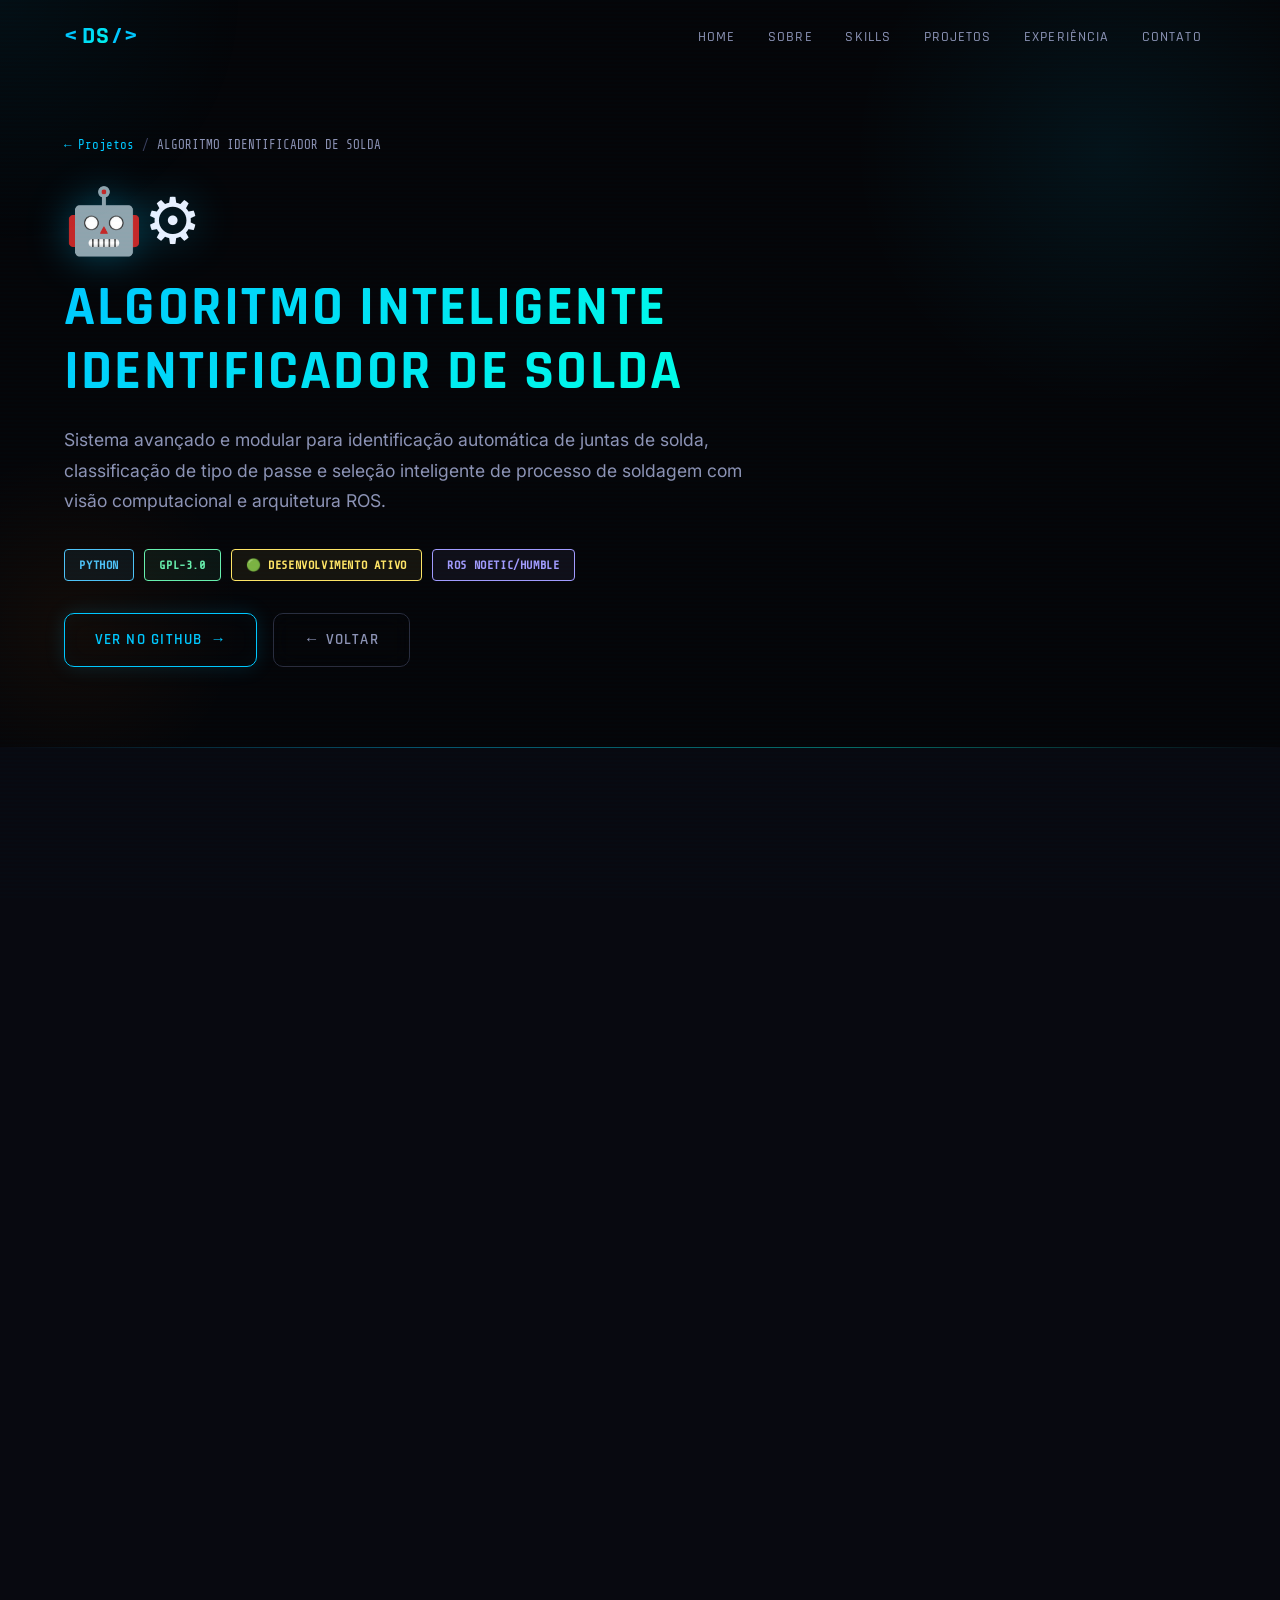
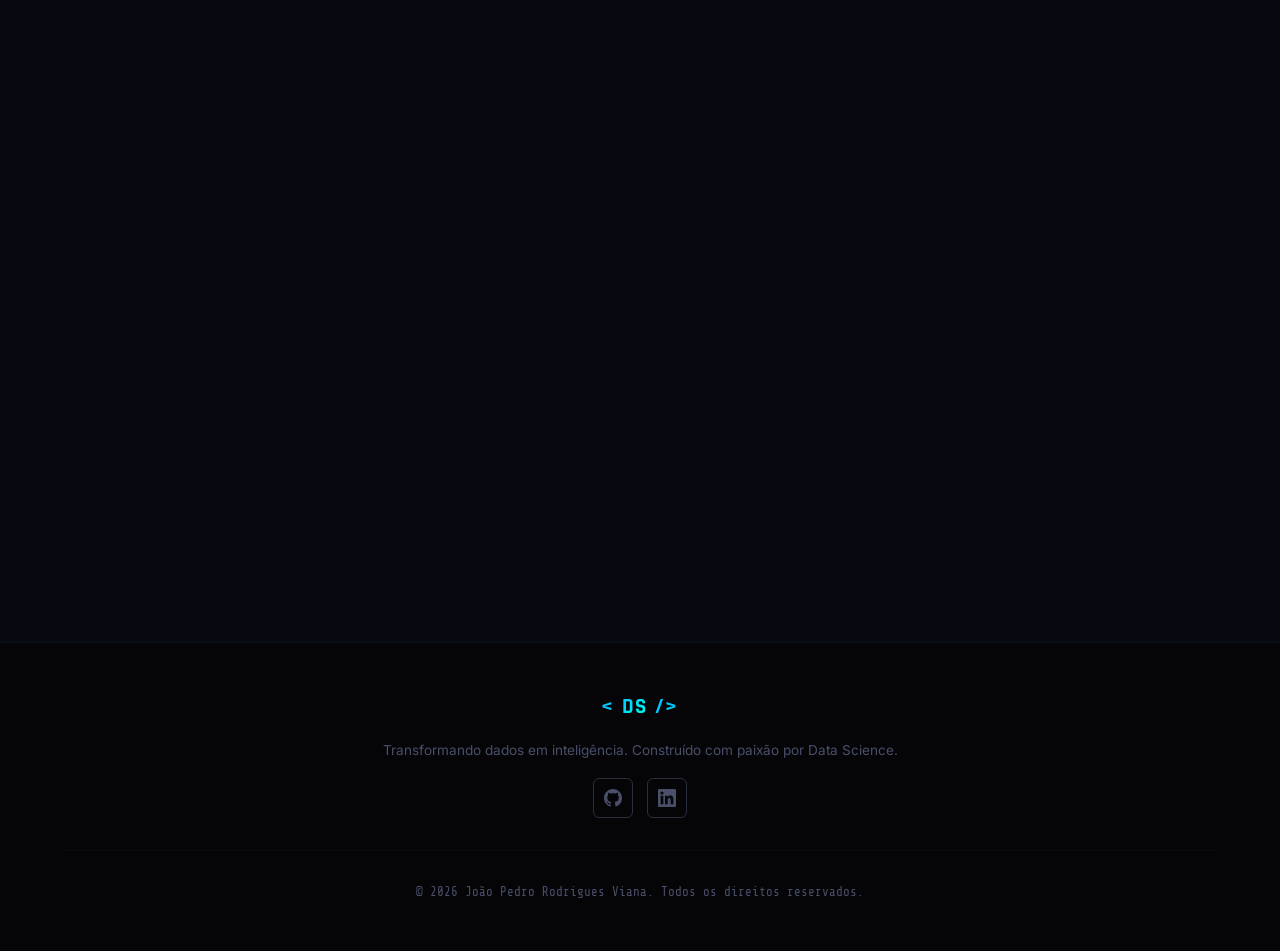
==== commit 552188de: "Algoritimo de Solda" ====
--- a/projeto-algoritmo-solda.html
+++ b/projeto-algoritmo-solda.html
@@ -3,17 +3,25 @@
 <head>
   <meta charset="UTF-8">
   <meta name="viewport" content="width=device-width, initial-scale=1.0">
-  <title>ALGORITMO INTELIGENTE IDENTIFICADOR DE SOLDA | Portfólio</title>
+  <title>ALGORITMO INTELIGENTE IDENTIFICADOR DE SOLDA | Portfolio</title>
   <meta name="description" content="Sistema avançado para identificação automática de juntas de solda com visão computacional e ROS.">
   <link rel="icon" href="data:image/svg+xml,<svg xmlns='http://www.w3.org/2000/svg' viewBox='0 0 100 100'><text y='.9em' font-size='90'>🤖</text></svg>">
   <link rel="preconnect" href="https://fonts.googleapis.com">
   <link rel="preconnect" href="https://fonts.gstatic.com" crossorigin>
-  <link href="https://fonts.googleapis.com/css2?family=Inter:wght@300;400;500;600;700;800;900&family=JetBrains+Mono:wght@400;500;600&display=swap" rel="stylesheet">
+  <link href="https://fonts.googleapis.com/css2?family=Rajdhani:wght@400;500;600;700&family=Share+Tech+Mono&family=Inter:wght@300;400;500;600;700&display=swap" rel="stylesheet">
   <link rel="stylesheet" href="styles.css">
+  <link rel="stylesheet" href="projeto-algoritmo-solda.css">
 </head>
 <body>
-  <!-- Cursor Glow Effect -->
+
+  <!-- Cursor Glow -->
   <div class="cursor-glow" id="cursorGlow"></div>
+
+  <!-- Scanline overlay -->
+  <div class="scanline-overlay"></div>
+
+  <!-- Progress bar -->
+  <div id="sectionProgress" style="position:fixed;top:0;left:0;height:2px;width:0%;background:linear-gradient(90deg,#00c8ff,#00ffe7);z-index:10001;transition:width 0.1s;pointer-events:none;box-shadow:0 0 8px #00c8ff"></div>
 
   <!-- Loading Screen -->
   <div class="loading-screen" id="loadingScreen">
@@ -24,23 +32,9 @@
       <div class="neural-ring neural-ring-3"></div>
     </div>
     <div class="loading-text">
-      <span class="loading-char" style="--i:0">C</span>
-      <span class="loading-char" style="--i:1">a</span>
-      <span class="loading-char" style="--i:2">r</span>
-      <span class="loading-char" style="--i:3">r</span>
-      <span class="loading-char" style="--i:4">e</span>
-      <span class="loading-char" style="--i:5">g</span>
-      <span class="loading-char" style="--i:6">a</span>
-      <span class="loading-char" style="--i:7">n</span>
-      <span class="loading-char" style="--i:8">d</span>
-      <span class="loading-char" style="--i:9">o</span>
-      <span class="loading-char" style="--i:10">.</span>
-      <span class="loading-char" style="--i:11">.</span>
-      <span class="loading-char" style="--i:12">.</span>
-    </div>
-    <div class="loading-bar">
-      <div class="loading-bar-fill"></div>
-    </div>
+      <span class="loading-char" style="--i:0">C</span><span class="loading-char" style="--i:1">a</span><span class="loading-char" style="--i:2">r</span><span class="loading-char" style="--i:3">r</span><span class="loading-char" style="--i:4">e</span><span class="loading-char" style="--i:5">g</span><span class="loading-char" style="--i:6">a</span><span class="loading-char" style="--i:7">n</span><span class="loading-char" style="--i:8">d</span><span class="loading-char" style="--i:9">o</span><span class="loading-char" style="--i:10">.</span><span class="loading-char" style="--i:11">.</span><span class="loading-char" style="--i:12">.</span>
+    </div>
+    <div class="loading-bar"><div class="loading-bar-fill"></div></div>
   </div>
 
   <!-- Navigation -->
@@ -52,12 +46,12 @@
         <span class="logo-bracket">/&gt;</span>
       </a>
       <ul class="nav-links" id="navLinks">
-        <li><a href="index.html#hero" class="nav-link">Home</a></li>
-        <li><a href="index.html#about" class="nav-link">Sobre</a></li>
-        <li><a href="index.html#skills" class="nav-link">Skills</a></li>
-        <li><a href="index.html#projects" class="nav-link active">Projetos</a></li>
+        <li><a href="index.html#hero"       class="nav-link">Home</a></li>
+        <li><a href="index.html#about"      class="nav-link">Sobre</a></li>
+        <li><a href="index.html#skills"     class="nav-link">Skills</a></li>
+        <li><a href="index.html#projects"   class="nav-link active">Projetos</a></li>
         <li><a href="index.html#experience" class="nav-link">Experiência</a></li>
-        <li><a href="index.html#contact" class="nav-link">Contato</a></li>
+        <li><a href="index.html#contact"    class="nav-link">Contato</a></li>
       </ul>
       <button class="nav-toggle" id="navToggle" aria-label="Toggle navigation">
         <span class="hamburger-line"></span>
@@ -67,120 +61,370 @@
     </div>
   </nav>
 
-  <!-- Project Header -->
+  <!-- ============================
+       HERO — PROJECT HEADER
+  ============================= -->
   <section class="section project-page-hero" id="project-hero">
-    <div class="container">
+    <canvas id="sparkCanvas" style="position:absolute;inset:0;width:100%;height:100%;pointer-events:none;z-index:0"></canvas>
+    <div class="container" style="position:relative;z-index:1">
+
       <div class="breadcrumb animate-on-scroll">
-        <a href="index.html#projects">Projetos</a>
+        <a href="index.html#projects">← Projetos</a>
         <span class="breadcrumb-sep">/</span>
-        <span class="breadcrumb-current">ALGORITMO INTELIGENTE IDENTIFICADOR DE SOLDA</span>
+        <span class="breadcrumb-current">ALGORITMO IDENTIFICADOR DE SOLDA</span>
       </div>
+
       <div class="project-page-header animate-on-scroll" data-delay="100">
         <div class="project-hero-icon">🤖⚙️</div>
-        <h1 class="project-page-title">ALGORITMO INTELIGENTE IDENTIFICADOR DE SOLDA</h1>
-        <p class="project-page-subtitle">Sistema avançado e modular para identificação automática de juntas de solda, classificação de tipo de passe e seleção inteligente de processo de soldagem</p>
+
+        <h1 class="project-page-title">
+          Algoritmo Inteligente<br>Identificador de Solda
+        </h1>
+
+        <p class="project-page-subtitle">
+          Sistema avançado e modular para identificação automática de juntas de solda,
+          classificação de tipo de passe e seleção inteligente de processo de soldagem
+          com visão computacional e arquitetura ROS.
+        </p>
+
         <div class="project-page-badges">
           <span class="badge-python">Python</span>
           <span class="badge-license">GPL-3.0</span>
-          <span class="badge-status">Desenvolvimento Ativo</span>
+          <span class="badge-status">🟢 Desenvolvimento Ativo</span>
+          <span style="color:#a29bfe;border-color:rgba(162,155,254,0.3);background:rgba(162,155,254,0.07);padding:0.35rem 0.9rem;border-radius:4px;font-family:var(--font-mono);font-size:0.75rem;border:1px solid">ROS Noetic/Humble</span>
         </div>
-        <div class="project-page-cta">
-          <a href="https://github.com/novasentinel-tech" class="btn btn-primary" target="_blank">
+
+        <div class="project-page-cta animate-on-scroll" data-delay="200">
+          <a href="https://github.com/novasentinel-tech" class="btn btn-primary" target="_blank" rel="noopener">
             <span class="btn-text">Ver no GitHub</span>
             <span class="btn-icon">→</span>
           </a>
+          <a href="index.html#projects" class="btn btn-secondary">
+            <span class="btn-text">← Voltar</span>
+          </a>
         </div>
       </div>
     </div>
   </section>
 
-  <!-- Project Content -->
-  <section class="section project-page-content">
+  <!-- ============================
+       MAIN CONTENT
+  ============================= -->
+  <section class="section project-page-content" id="content">
     <div class="container">
       <div class="project-page-grid animate-on-scroll" data-delay="100">
+
+        <!-- ====== LEFT: VISUAL COLUMN ====== -->
         <div class="project-page-visual">
+
+          <!-- Arc diagram -->
           <div class="project-detail-image-placeholder">
-            <div class="placeholder-icon">🤖⚙️</div>
-          </div>
+            <div class="scan-line"></div>
+            <div class="arc-diagram"></div>
+            <div class="placeholder-icon" style="position:absolute;bottom:1rem;right:1rem;font-size:2rem;opacity:0.4">🤖</div>
+          </div>
+
+          <!-- Meta info panel -->
+          <div class="project-info-panel animate-on-scroll" data-delay="150">
+            <div class="info-row">
+              <span class="info-label">Linguagem</span>
+              <span class="info-value">Python 3.8+</span>
+            </div>
+            <div class="info-divider"></div>
+            <div class="info-row">
+              <span class="info-label">Framework</span>
+              <span class="info-value">ROS Noetic / Humble</span>
+            </div>
+            <div class="info-divider"></div>
+            <div class="info-row">
+              <span class="info-label">Licença</span>
+              <span class="info-value">GPL-3.0</span>
+            </div>
+            <div class="info-divider"></div>
+            <div class="info-row">
+              <span class="info-label">Status</span>
+              <span class="info-value" style="color:var(--arc-cyan)">● Ativo</span>
+            </div>
+            <div class="info-divider"></div>
+            <div class="info-row">
+              <span class="info-label">Autor</span>
+              <span class="info-value">João Pedro R. Viana</span>
+            </div>
+          </div>
+
+          <!-- Stats -->
+          <div class="project-stats animate-on-scroll" data-delay="200">
+            <div class="stat-box">
+              <span class="stat-box-value" data-target="95" data-suffix="%">0%</span>
+              <span class="stat-box-label">Precisão</span>
+            </div>
+            <div class="stat-box">
+              <span class="stat-box-value" data-target="3" data-suffix="">0</span>
+              <span class="stat-box-label">Nós ROS</span>
+            </div>
+            <div class="stat-box">
+              <span class="stat-box-value" data-target="19" data-suffix="">0</span>
+              <span class="stat-box-label">Tópicos</span>
+            </div>
+          </div>
+
         </div>
+
+        <!-- ====== RIGHT: DETAILS COLUMN ====== -->
         <div class="project-page-details">
-          <div class="project-section">
-            <h2 class="section-subtitle">📋 Visão Geral</h2>
-            <p>Um sistema avançado e modular para identificação automática de juntas de solda, classificação de tipo de passe (raiz, enchimento, acabamento) e seleção inteligente de processo de soldagem (SMAW, GTAW, GMAW, FCAW) usando visão computacional e ROS.</p>
-          </div>
-
-          <div class="project-section">
-            <h2 class="section-subtitle">🎯 Objetivos Principais</h2>
+
+          <!-- Visão Geral -->
+          <div class="project-section animate-on-scroll" data-delay="100">
+            <h2 class="section-subtitle"><span class="s-icon">📋</span> Visão Geral</h2>
+            <p style="font-size:0.95rem;color:var(--text-secondary);line-height:1.75">
+              Um sistema avançado e modular para <strong style="color:var(--arc-cyan)">identificação automática de juntas de solda</strong>,
+              classificação de tipo de passe (raiz, enchimento, acabamento) e seleção inteligente de processo de soldagem
+              (SMAW, GTAW, GMAW, FCAW) usando visão computacional e ROS.
+              O projeto combina técnicas de <strong style="color:var(--arc-cyan)">Deep Learning</strong>,
+              <strong style="color:var(--arc-cyan)">OpenCV</strong> e arquitetura robótica modular para automação industrial.
+            </p>
+          </div>
+
+          <!-- Objetivos -->
+          <div class="project-section animate-on-scroll" data-delay="150">
+            <h2 class="section-subtitle"><span class="s-icon">🎯</span> Objetivos Principais</h2>
             <ul class="feature-list">
-              <li><strong>✨ Detecção Automática:</strong> Identificar juntas de solda em imagens com alta precisão</li>
-              <li><strong>🔧 Classificação Inteligente:</strong> Determinar o tipo de passe necessário (raiz, enchimento, acabamento)</li>
-              <li><strong>📊 Seleção de Processo:</strong> Escolher entre SMAW, GTAW, GMAW, FCAW baseado em engenharia de soldagem</li>
-              <li><strong>🤖 Integração ROS:</strong> Arquitetura completamente modular com ROS</li>
-              <li><strong>🎓 Bem Documentado:</strong> Documentação técnica completa e exemplos práticos</li>
+              <li><strong>Detecção Automática:</strong> Identificar juntas de solda em imagens com precisão &gt; 95%</li>
+              <li><strong>Classificação Inteligente:</strong> Determinar o tipo de passe — raiz, enchimento ou acabamento</li>
+              <li><strong>Seleção de Processo:</strong> Escolher entre SMAW, GTAW, GMAW, FCAW com base em parâmetros de engenharia</li>
+              <li><strong>Integração ROS:</strong> Arquitetura completamente modular com 3 nós, 19 tópicos e 5 serviços</li>
+              <li><strong>Bem Documentado:</strong> Quick Start, Arquitetura e documentação API completa</li>
             </ul>
           </div>
 
-          <div class="project-section">
-            <h2 class="section-subtitle">🛠️ Tecnologias Utilizadas</h2>
+          <!-- Tecnologias -->
+          <div class="project-section animate-on-scroll" data-delay="200">
+            <h2 class="section-subtitle"><span class="s-icon">🛠️</span> Tecnologias Utilizadas</h2>
             <div class="tech-stack">
-              <span class="tech-tag">Python</span>
+              <span class="tech-tag">Python 3.8+</span>
               <span class="tech-tag">ROS</span>
               <span class="tech-tag">OpenCV</span>
               <span class="tech-tag">TensorFlow</span>
-              <span class="tech-tag">Visão Computacional</span>
+              <span class="tech-tag">NumPy</span>
+              <span class="tech-tag">MoveIt!</span>
+              <span class="tech-tag">Gazebo</span>
               <span class="tech-tag">Deep Learning</span>
-              <span class="tech-tag">Image Processing</span>
-            </div>
-          </div>
-
-          <div class="project-section">
-            <h2 class="section-subtitle">⚙️ Arquitetura</h2>
-            <p>O sistema é construído com uma arquitetura modular típica de ROS, permitindo integração com diversos componentes e robôs. Os módulos principais incluem:</p>
+              <span class="tech-tag">Computer Vision</span>
+            </div>
+          </div>
+
+          <!-- Arquitetura -->
+          <div class="project-section animate-on-scroll" data-delay="250">
+            <h2 class="section-subtitle"><span class="s-icon">🏗️</span> Arquitetura do Sistema</h2>
+            <p style="font-size:0.88rem;color:var(--text-muted);margin-bottom:1rem;line-height:1.6">
+              Fluxo de processamento modular — cada etapa é um nó ROS independente e intercambiável.
+            </p>
+            <div class="arch-flow">
+              <div class="arch-node">
+                <div class="arch-node-icon">📷</div>
+                <div>
+                  <div class="arch-node-label">Módulo de Visão</div>
+                  <div class="arch-node-desc">Captura e processamento de imagens da câmera industrial</div>
+                </div>
+              </div>
+              <div class="arch-arrow">↓</div>
+              <div class="arch-node">
+                <div class="arch-node-icon">🔍</div>
+                <div>
+                  <div class="arch-node-label">Módulo de Detecção</div>
+                  <div class="arch-node-desc">Identificação de juntas com Canny + Deep Learning</div>
+                </div>
+              </div>
+              <div class="arch-arrow">↓</div>
+              <div class="arch-node">
+                <div class="arch-node-icon">🏷️</div>
+                <div>
+                  <div class="arch-node-label">Módulo de Classificação</div>
+                  <div class="arch-node-desc">Root → Fill → Cap — determinação automática do passe</div>
+                </div>
+              </div>
+              <div class="arch-arrow">↓</div>
+              <div class="arch-node">
+                <div class="arch-node-icon">⚙️</div>
+                <div>
+                  <div class="arch-node-label">Módulo de Seleção</div>
+                  <div class="arch-node-desc">Recomenda SMAW / GTAW / GMAW / FCAW + parâmetros</div>
+                </div>
+              </div>
+              <div class="arch-arrow">↓</div>
+              <div class="arch-node">
+                <div class="arch-node-icon">🤖</div>
+                <div>
+                  <div class="arch-node-label">Interface ROS + MoveIt!</div>
+                  <div class="arch-node-desc">Planejamento de trajetória e execução no robô industrial</div>
+                </div>
+              </div>
+            </div>
+          </div>
+
+          <!-- Processos de Soldagem Interativos -->
+          <div class="project-section animate-on-scroll" data-delay="300">
+            <h2 class="section-subtitle"><span class="s-icon">🔧</span> Processos de Soldagem Suportados</h2>
+            <p style="font-size:0.82rem;color:var(--text-muted);margin-bottom:1rem">Clique para ver detalhes de cada processo:</p>
+            <div class="process-selector">
+              <div class="process-card" data-process="smaw">
+                <div class="process-icon">🔥</div>
+                <div class="process-name">SMAW</div>
+                <div class="process-desc">Eletrodo Revestido</div>
+              </div>
+              <div class="process-card" data-process="gtaw">
+                <div class="process-icon">✨</div>
+                <div class="process-name">GTAW</div>
+                <div class="process-desc">TIG — Alta Precisão</div>
+              </div>
+              <div class="process-card" data-process="gmaw">
+                <div class="process-icon">⚡</div>
+                <div class="process-name">GMAW</div>
+                <div class="process-desc">MIG/MAG — Produtivo</div>
+              </div>
+              <div class="process-card" data-process="fcaw">
+                <div class="process-icon">🔧</div>
+                <div class="process-name">FCAW</div>
+                <div class="process-desc">Arame Tubular</div>
+              </div>
+            </div>
+            <div id="processDetail" style="margin-top:1rem;padding:1.1rem;background:var(--bg-surface);border:1px solid rgba(0,200,255,0.12);border-radius:var(--radius-md);min-height:80px"></div>
+          </div>
+
+          <!-- Quick Start -->
+          <div class="project-section animate-on-scroll" data-delay="350">
+            <h2 class="section-subtitle"><span class="s-icon">🚀</span> Quick Start</h2>
+            <div class="code-block">
+              <div class="code-header">
+                <span class="code-lang">bash</span>
+                <button class="code-copy">COPIAR</button>
+              </div>
+              <pre><code><span class="cm"># Clone e compile</span>
+<span class="kw">cd</span> ~/catkin_ws/src
+<span class="fn">git</span> clone https://github.com/novasentinel-tech/<span class="str">ALGORITIMO-IDENTIFICADOR-DE-SOLDA</span>.git
+<span class="kw">cd</span> ..
+<span class="fn">catkin</span> build
+<span class="fn">source</span> devel/setup.bash
+
+<span class="cm"># Execute o sistema completo</span>
+<span class="fn">roslaunch</span> welding_system welding_system.launch</code></pre>
+            </div>
+          </div>
+
+          <!-- Uso via Python -->
+          <div class="project-section animate-on-scroll" data-delay="380">
+            <h2 class="section-subtitle"><span class="s-icon">💻</span> Uso Direto via Python</h2>
+            <div class="code-block">
+              <div class="code-header">
+                <span class="code-lang">python</span>
+                <button class="code-copy">COPIAR</button>
+              </div>
+              <pre><code><span class="kw">from</span> joint_detector <span class="kw">import</span> <span class="dt">WeldingJointDetector</span>, <span class="dt">WeldingClassifier</span>
+<span class="kw">import</span> cv2
+
+<span class="cm"># Carrega imagem da junta</span>
+image = cv2.<span class="fn">imread</span>(<span class="str">"junta.jpg"</span>)
+detector = <span class="dt">WeldingJointDetector</span>()
+joint = detector.<span class="fn">detect_joint</span>(image)
+
+<span class="kw">if</span> joint:
+    classifier = <span class="dt">WeldingClassifier</span>()
+    plan = classifier.<span class="fn">plan_welding</span>(joint)
+    <span class="fn">print</span>(<span class="str">f"Processo: </span>{plan.process.value}<span class="str">"</span>)
+    <span class="fn">print</span>(<span class="str">f"Passe: </span>{plan.pass_type}<span class="str"> | Confiança: </span>{plan.confidence:.1%}<span class="str">"</span>)</code></pre>
+            </div>
+          </div>
+
+          <!-- ROS Topics Live -->
+          <div class="project-section animate-on-scroll" data-delay="400">
+            <h2 class="section-subtitle"><span class="s-icon">📡</span> Tópicos ROS — Simulação Live</h2>
+            <p style="font-size:0.8rem;color:var(--text-muted);margin-bottom:0.85rem">Simulando output dos 19 tópicos em tempo real:</p>
+            <div style="background:var(--bg-void);border:1px solid rgba(0,200,255,0.1);border-radius:var(--radius-md);padding:1rem;overflow:hidden;max-height:200px;overflow-y:auto">
+              <div id="rosTopicsSimulator"></div>
+            </div>
+          </div>
+
+          <!-- Recursos Técnicos -->
+          <div class="project-section animate-on-scroll" data-delay="420">
+            <h2 class="section-subtitle"><span class="s-icon">📊</span> Recursos Técnicos</h2>
             <ul class="feature-list">
-              <li><strong>Módulo de Visão:</strong> Captura e processamento de imagens de juntas de solda</li>
-              <li><strong>Módulo de Detecção:</strong> Identificação de juntas usando Deep Learning</li>
-              <li><strong>Módulo de Classificação:</strong> Classificação automática do tipo de passe</li>
-              <li><strong>Módulo de Seleção:</strong> Recomendação do melhor processo de soldagem</li>
-              <li><strong>Interface ROS:</strong> Integração com sistemas robotizados</li>
+              <li>Detecção de juntas com precisão <strong>&gt;95%</strong> usando OpenCV Canny + Deep Learning</li>
+              <li>Classificação automática do tipo de passe: <strong>Root → Fill → Cap</strong></li>
+              <li>Seleção de parâmetros de soldagem baseada em engenharia de processo</li>
+              <li>Processamento em <strong>tempo real</strong> — 30 fps com suporte multi-câmera</li>
+              <li>Integração com <strong>robôs industriais</strong> via ROS + MoveIt!</li>
+              <li>Suporte a simulação com <strong>Gazebo</strong> antes do deploy real</li>
+              <li>5 serviços ROS para controle remoto e monitoramento</li>
             </ul>
           </div>
 
-          <div class="project-section">
-            <h2 class="section-subtitle">📊 Recursos Técnicos</h2>
+          <!-- Roadmap -->
+          <div class="project-section animate-on-scroll" data-delay="450">
+            <h2 class="section-subtitle"><span class="s-icon">📈</span> Roadmap</h2>
+            <div class="roadmap-list">
+              <div class="roadmap-item done">
+                <div class="roadmap-dot"></div>
+                <div class="roadmap-label">Detecção de juntas com OpenCV + Deep Learning</div>
+                <span class="roadmap-status">✓ Concluído</span>
+              </div>
+              <div class="roadmap-item done">
+                <div class="roadmap-dot"></div>
+                <div class="roadmap-label">Classificação de tipo de passe (Root/Fill/Cap)</div>
+                <span class="roadmap-status">✓ Concluído</span>
+              </div>
+              <div class="roadmap-item done">
+                <div class="roadmap-dot"></div>
+                <div class="roadmap-label">Integração ROS completa com 3 nós</div>
+                <span class="roadmap-status">✓ Concluído</span>
+              </div>
+              <div class="roadmap-item pending">
+                <div class="roadmap-dot"></div>
+                <div class="roadmap-label">Suporte a YOLOv8 para detecção em tempo real</div>
+                <span class="roadmap-status">Em breve</span>
+              </div>
+              <div class="roadmap-item pending">
+                <div class="roadmap-dot"></div>
+                <div class="roadmap-label">Dashboard web para monitoramento remoto</div>
+                <span class="roadmap-status">Em breve</span>
+              </div>
+              <div class="roadmap-item pending">
+                <div class="roadmap-dot"></div>
+                <div class="roadmap-label">Banco de dados de padrões de solda</div>
+                <span class="roadmap-status">Planejado</span>
+              </div>
+              <div class="roadmap-item pending">
+                <div class="roadmap-dot"></div>
+                <div class="roadmap-label">Integração ERP/MES industrial</div>
+                <span class="roadmap-status">Planejado</span>
+              </div>
+            </div>
+          </div>
+
+          <!-- Documentação -->
+          <div class="project-section animate-on-scroll" data-delay="470">
+            <h2 class="section-subtitle"><span class="s-icon">🎓</span> Documentação Incluída</h2>
             <ul class="feature-list">
-              <li>Detecção de juntas com precisão > 95%</li>
-              <li>Classificação automática de tipo de passe</li>
-              <li>Seleção inteligente de parâmetros de soldagem</li>
-              <li>Processamento em tempo real</li>
-              <li>Suporte a múltiplas câmeras</li>
-              <li>Integração com robôs industriais via ROS</li>
+              <li><strong>QUICK_START.md</strong> — Guia de 5 minutos para começar</li>
+              <li><strong>README_PT_BR.md</strong> — Documentação técnica completa em português</li>
+              <li><strong>ARCHITECTURE.md</strong> — Design do sistema, fluxos e decisões técnicas</li>
+              <li><strong>API Reference</strong> — Documentação de todas as classes e métodos</li>
+              <li><strong>Exemplos práticos</strong> — Scripts de uso real em <code style="font-family:var(--font-mono);color:var(--arc-blue);font-size:0.82em">src/examples.py</code></li>
             </ul>
           </div>
 
-          <div class="project-section">
-            <h2 class="section-subtitle">🎓 Documentação</h2>
-            <p>O projeto inclui documentação técnica completa com:</p>
-            <ul class="feature-list">
-              <li>Guia de instalação e configuração</li>
-              <li>Exemplos práticos de uso</li>
-              <li>Documentação API detalhada</li>
-              <li>Tutoriais passo-a-passo</li>
-              <li>Casos de uso e aplicações</li>
-            </ul>
-          </div>
-
-          <div class="project-section cta-section">
-            <a href="https://github.com/novasentinel-tech" class="btn btn-primary" target="_blank">
+          <!-- CTA -->
+          <div class="project-section cta-section animate-on-scroll" data-delay="500">
+            <a href="https://github.com/novasentinel-tech/ALGORITIMO-IDENTIFICADOR-DE-SOLDA" class="btn btn-primary" target="_blank" rel="noopener">
               <span class="btn-text">Acessar Repositório</span>
               <span class="btn-icon">→</span>
             </a>
             <a href="index.html#projects" class="btn btn-secondary">
-              <span class="btn-text">Voltar aos Projetos</span>
-              <span class="btn-icon">←</span>
+              <span class="btn-text">← Todos os Projetos</span>
             </a>
           </div>
-        </div>
-      </div>
+
+        </div><!-- end project-page-details -->
+      </div><!-- end project-page-grid -->
     </div>
   </section>
 
@@ -195,10 +439,10 @@
         </div>
         <p class="footer-text">Transformando dados em inteligência. Construído com paixão por Data Science.</p>
         <div class="footer-socials">
-          <a href="https://github.com/novasentinel-tech" class="footer-social" aria-label="GitHub" target="_blank">
+          <a href="https://github.com/novasentinel-tech" class="footer-social" aria-label="GitHub" target="_blank" rel="noopener">
             <svg viewBox="0 0 24 24" fill="currentColor"><path d="M12 0C5.37 0 0 5.37 0 12c0 5.31 3.435 9.795 8.205 11.385.6.105.825-.255.825-.57 0-.285-.015-1.23-.015-2.235-3.015.555-3.795-.735-4.035-1.41-.135-.345-.72-1.41-1.23-1.695-.42-.225-1.02-.78-.015-.795.945-.015 1.62.87 1.845 1.23 1.08 1.815 2.805 1.305 3.495.99.105-.78.42-1.305.765-1.605-2.67-.3-5.46-1.335-5.46-5.925 0-1.305.465-2.385 1.23-3.225-.12-.3-.54-1.53.12-3.18 0 0 1.005-.315 3.3 1.23.96-.27 1.98-.405 3-.405s2.04.135 3 .405c2.295-1.56 3.3-1.23 3.3-1.23.66 1.65.24 2.88.12 3.18.765.84 1.23 1.905 1.23 3.225 0 4.605-2.805 5.625-5.475 5.925.435.375.81 1.095.81 2.22 0 1.605-.015 2.895-.015 3.3 0 .315.225.69.825.57A12.02 12.02 0 0024 12c0-6.63-5.37-12-12-12z"/></svg>
           </a>
-          <a href="https://www.linkedin.com/in/joão-pedro-rodrigues-viana-8738142a8" class="footer-social" aria-label="LinkedIn" target="_blank">
+          <a href="https://www.linkedin.com/in/joão-pedro-rodrigues-viana-8738142a8" class="footer-social" aria-label="LinkedIn" target="_blank" rel="noopener">
             <svg viewBox="0 0 24 24" fill="currentColor"><path d="M20.447 20.452h-3.554v-5.569c0-1.328-.027-3.037-1.852-3.037-1.853 0-2.136 1.445-2.136 2.939v5.667H9.351V9h3.414v1.561h.046c.477-.9 1.637-1.85 3.37-1.85 3.601 0 4.267 2.37 4.267 5.455v6.286zM5.337 7.433a2.062 2.062 0 01-2.063-2.065 2.064 2.064 0 112.063 2.065zm1.782 13.019H3.555V9h3.564v11.452zM22.225 0H1.771C.792 0 0 .774 0 1.729v20.542C0 23.227.792 24 1.771 24h20.451C23.2 24 24 23.227 24 22.271V1.729C24 .774 23.2 0 22.222 0h.003z"/></svg>
           </a>
         </div>
@@ -210,5 +454,6 @@
   </footer>
 
   <script src="main.js"></script>
+  <script src="projeto-algoritmo-solda.js"></script>
 </body>
-</html>
+</html>
--- a/projeto-algoritmo-solda.css
+++ b/projeto-algoritmo-solda.css
@@ -0,0 +1,869 @@
+/* ===== PROJETO ALGORITMO SOLDA — Enhanced Styles ===== */
+/* Industrial Tech Aesthetic: dark steel + electric arc + precision engineering */
+
+@import url('https://fonts.googleapis.com/css2?family=Rajdhani:wght@400;500;600;700&family=Share+Tech+Mono&family=Inter:wght@300;400;500;600;700&display=swap');
+
+/* ===== CUSTOM PROPERTIES ===== */
+:root {
+  /* Core palette — industrial electric */
+  --bg-void:       #050508;
+  --bg-deep:       #080910;
+  --bg-surface:    #0d0e18;
+  --bg-panel:      #111220;
+  --bg-panel-alt:  #161728;
+
+  /* Arc welding electric tones */
+  --arc-blue:      #00c8ff;
+  --arc-cyan:      #00ffe7;
+  --arc-white:     #e8f4ff;
+  --arc-hot:       #ff7b00;
+  --arc-spark:     #ffe566;
+
+  /* Structural steel */
+  --steel-dim:     #2a2d3e;
+  --steel-mid:     #3d4160;
+  --steel-light:   #5a5f8a;
+  --steel-bright:  #8b91c4;
+
+  /* Text */
+  --text-primary:  #e8f0ff;
+  --text-secondary:#8d93b5;
+  --text-muted:    #4a4f6a;
+  --text-mono:     #00c8ff;
+
+  /* Glows */
+  --glow-arc:      rgba(0, 200, 255, 0.35);
+  --glow-hot:      rgba(255, 123, 0, 0.35);
+  --glow-spark:    rgba(255, 229, 102, 0.5);
+
+  /* Gradients */
+  --grad-arc:      linear-gradient(135deg, #00c8ff, #00ffe7);
+  --grad-hot:      linear-gradient(135deg, #ff7b00, #ffe566);
+  --grad-panel:    linear-gradient(160deg, #111220, #0d0e18);
+
+  /* Typography */
+  --font-display:  'Rajdhani', 'Impact', sans-serif;
+  --font-mono:     'Share Tech Mono', 'Fira Code', monospace;
+  --font-body:     'Inter', system-ui, sans-serif;
+
+  /* Spacing & shape */
+  --nav-height:    72px;
+  --radius-sm:     6px;
+  --radius-md:     10px;
+  --radius-lg:     16px;
+  --radius-xl:     24px;
+
+  /* Transitions */
+  --ease-out:      cubic-bezier(0.22, 1, 0.36, 1);
+  --ease-spring:   cubic-bezier(0.34, 1.56, 0.64, 1);
+  --ease-precise:  cubic-bezier(0.4, 0, 0.2, 1);
+  --t-fast:        0.18s var(--ease-precise);
+  --t-med:         0.38s var(--ease-out);
+  --t-slow:        0.65s var(--ease-out);
+}
+
+/* ===== RESET & BASE ===== */
+*, *::before, *::after { margin: 0; padding: 0; box-sizing: border-box; }
+
+html {
+  scroll-behavior: smooth;
+  scroll-padding-top: var(--nav-height);
+  font-size: 16px;
+  -webkit-font-smoothing: antialiased;
+}
+
+body {
+  font-family: var(--font-body);
+  background: var(--bg-void);
+  color: var(--text-primary);
+  line-height: 1.6;
+  overflow-x: hidden;
+  min-height: 100vh;
+}
+
+a { text-decoration: none; color: inherit; }
+img { max-width: 100%; display: block; }
+
+/* ===== CURSOR GLOW ===== */
+.cursor-glow {
+  position: fixed;
+  width: 500px;
+  height: 500px;
+  border-radius: 50%;
+  pointer-events: none;
+  z-index: 9999;
+  opacity: 0;
+  transition: opacity 0.3s;
+  background: radial-gradient(circle, rgba(0,200,255,0.05) 0%, transparent 70%);
+  transform: translate(-50%, -50%);
+  will-change: transform;
+}
+@media (hover: hover) { .cursor-glow { opacity: 1; } }
+
+/* ===== LOADING ===== */
+.loading-screen {
+  position: fixed;
+  inset: 0;
+  background: var(--bg-void);
+  z-index: 10000;
+  display: flex;
+  flex-direction: column;
+  align-items: center;
+  justify-content: center;
+  gap: 2rem;
+  transition: opacity 0.7s var(--ease-out), visibility 0.7s;
+}
+.loading-screen.hidden { opacity: 0; visibility: hidden; pointer-events: none; }
+
+.loading-neural { position: relative; width: 80px; height: 80px; }
+.neural-core {
+  position: absolute; top: 50%; left: 50%;
+  width: 16px; height: 16px;
+  background: var(--arc-blue);
+  border-radius: 50%;
+  transform: translate(-50%, -50%);
+  box-shadow: 0 0 20px var(--glow-arc), 0 0 40px var(--glow-arc);
+  animation: corePulse 1.4s ease-in-out infinite;
+}
+.neural-ring {
+  position: absolute; top: 50%; left: 50%;
+  border: 1.5px solid var(--arc-blue);
+  border-radius: 50%;
+  transform: translate(-50%, -50%);
+  opacity: 0;
+  animation: ringExpand 2s ease-out infinite;
+}
+.neural-ring-1 { width: 30px; height: 30px; animation-delay: 0s; }
+.neural-ring-2 { width: 30px; height: 30px; animation-delay: 0.5s; }
+.neural-ring-3 { width: 30px; height: 30px; animation-delay: 1s; }
+
+@keyframes corePulse {
+  0%,100% { transform: translate(-50%,-50%) scale(1); }
+  50% { transform: translate(-50%,-50%) scale(1.4); box-shadow: 0 0 30px var(--glow-arc), 0 0 60px var(--glow-arc); }
+}
+@keyframes ringExpand {
+  0% { width: 16px; height: 16px; opacity: 0.9; }
+  100% { width: 80px; height: 80px; opacity: 0; border-width: 0.5px; }
+}
+
+.loading-text {
+  font-family: var(--font-mono);
+  font-size: 0.95rem;
+  color: var(--arc-blue);
+  letter-spacing: 0.12em;
+}
+.loading-char {
+  display: inline-block;
+  animation: charFade 1.8s ease-in-out infinite;
+  animation-delay: calc(var(--i) * 0.05s);
+}
+@keyframes charFade { 0%,100% { opacity: 0.2; } 50% { opacity: 1; } }
+
+.loading-bar {
+  width: 220px; height: 2px;
+  background: rgba(0,200,255,0.15);
+  border-radius: 2px; overflow: hidden;
+}
+.loading-bar-fill {
+  height: 100%; width: 0%;
+  background: var(--grad-arc);
+  border-radius: 2px;
+  animation: loadingProgress 2.2s var(--ease-out) forwards;
+}
+@keyframes loadingProgress { 0% { width:0%; } 30% { width:40%; } 70% { width:75%; } 100% { width:100%; } }
+
+/* ===== SCANLINE OVERLAY ===== */
+.scanline-overlay {
+  position: fixed; inset: 0;
+  background: repeating-linear-gradient(
+    0deg,
+    transparent,
+    transparent 2px,
+    rgba(0, 200, 255, 0.012) 2px,
+    rgba(0, 200, 255, 0.012) 4px
+  );
+  pointer-events: none;
+  z-index: 9998;
+  animation: scanlineShift 8s linear infinite;
+}
+@keyframes scanlineShift { 0% { background-position: 0 0; } 100% { background-position: 0 100px; } }
+
+/* ===== NAVBAR ===== */
+.navbar {
+  position: fixed;
+  top: 0; left: 0; right: 0;
+  height: var(--nav-height);
+  z-index: 1000;
+  transition: all var(--t-med);
+  background: transparent;
+}
+.navbar.scrolled {
+  background: rgba(5,5,8,0.9);
+  backdrop-filter: blur(24px) saturate(180%);
+  -webkit-backdrop-filter: blur(24px) saturate(180%);
+  border-bottom: 1px solid rgba(0,200,255,0.1);
+  box-shadow: 0 4px 40px rgba(0,0,0,0.5);
+}
+.nav-container {
+  max-width: 1200px; margin: 0 auto;
+  padding: 0 1.5rem; height: 100%;
+  display: flex; align-items: center; justify-content: space-between;
+}
+.nav-logo {
+  font-family: var(--font-display);
+  font-size: 1.5rem; font-weight: 700;
+  display: flex; align-items: center; gap: 0.15rem;
+  letter-spacing: 0.05em;
+  transition: var(--t-fast);
+}
+.nav-logo:hover { transform: scale(1.04); }
+.logo-bracket { color: var(--arc-blue); }
+.logo-text {
+  background: var(--grad-arc);
+  -webkit-background-clip: text;
+  -webkit-text-fill-color: transparent;
+  background-clip: text;
+}
+.nav-links { display: flex; list-style: none; gap: 0.25rem; }
+.nav-link {
+  position: relative; padding: 0.5rem 0.9rem;
+  font-size: 0.85rem; font-weight: 500; font-family: var(--font-display);
+  color: var(--text-secondary); letter-spacing: 0.08em;
+  transition: color var(--t-fast); border-radius: var(--radius-sm);
+  text-transform: uppercase;
+}
+.nav-link::after {
+  content: ''; position: absolute;
+  bottom: 0; left: 50%; width: 0; height: 2px;
+  background: var(--grad-arc);
+  transition: all var(--t-med); transform: translateX(-50%);
+  border-radius: 2px;
+}
+.nav-link:hover, .nav-link.active { color: var(--text-primary); }
+.nav-link:hover::after, .nav-link.active::after { width: 60%; }
+.nav-link.active { background: rgba(0,200,255,0.08); }
+
+.nav-toggle {
+  display: none; flex-direction: column; gap: 5px;
+  background: none; border: none; cursor: pointer; padding: 8px;
+}
+.hamburger-line {
+  display: block; width: 24px; height: 2px;
+  background: var(--text-primary); border-radius: 2px;
+  transition: all var(--t-med); transform-origin: center;
+}
+.nav-toggle.active .hamburger-line:nth-child(1) { transform: translateY(7px) rotate(45deg); }
+.nav-toggle.active .hamburger-line:nth-child(2) { opacity: 0; transform: scaleX(0); }
+.nav-toggle.active .hamburger-line:nth-child(3) { transform: translateY(-7px) rotate(-45deg); }
+
+/* ===== LAYOUT ===== */
+.container { max-width: 1200px; margin: 0 auto; padding: 0 1.5rem; }
+.section { padding: 6rem 0; position: relative; }
+
+/* ===== HERO — PROJECT PAGE ===== */
+.project-page-hero {
+  padding-top: calc(var(--nav-height) + 4rem);
+  padding-bottom: 5rem;
+  position: relative;
+  background: var(--bg-void);
+  overflow: hidden;
+}
+
+/* Arc weld background effect */
+.project-page-hero::before {
+  content: '';
+  position: absolute;
+  top: -20%; right: -10%;
+  width: 600px; height: 600px;
+  background: radial-gradient(circle, rgba(0,200,255,0.07) 0%, transparent 60%);
+  border-radius: 50%;
+  pointer-events: none;
+  animation: arcGlow 6s ease-in-out infinite alternate;
+}
+.project-page-hero::after {
+  content: '';
+  position: absolute;
+  bottom: -10%; left: -10%;
+  width: 400px; height: 400px;
+  background: radial-gradient(circle, rgba(255,123,0,0.05) 0%, transparent 60%);
+  border-radius: 50%;
+  pointer-events: none;
+  animation: arcGlow 8s ease-in-out infinite alternate-reverse;
+}
+@keyframes arcGlow {
+  0% { transform: scale(1) translate(0,0); opacity: 0.6; }
+  100% { transform: scale(1.15) translate(20px, -20px); opacity: 1; }
+}
+
+/* Welding sparks canvas */
+#sparkCanvas {
+  position: absolute;
+  inset: 0;
+  z-index: 0;
+  pointer-events: none;
+}
+
+/* Breadcrumb */
+.breadcrumb {
+  display: flex; align-items: center; gap: 0.5rem;
+  font-family: var(--font-mono); font-size: 0.78rem;
+  color: var(--text-muted); margin-bottom: 2rem;
+  position: relative; z-index: 1;
+}
+.breadcrumb a { color: var(--arc-blue); transition: color var(--t-fast); }
+.breadcrumb a:hover { color: var(--arc-cyan); }
+.breadcrumb-sep { color: var(--steel-mid); }
+.breadcrumb-current { color: var(--text-secondary); }
+
+/* Project hero header */
+.project-page-header {
+  display: flex; flex-direction: column;
+  align-items: flex-start;
+  max-width: 820px;
+  position: relative; z-index: 1;
+}
+
+.project-hero-icon {
+  font-size: 4rem; line-height: 1;
+  margin-bottom: 1.5rem;
+  filter: drop-shadow(0 0 20px var(--glow-arc));
+  animation: iconFloat 4s ease-in-out infinite;
+}
+@keyframes iconFloat {
+  0%,100% { transform: translateY(0) rotate(-2deg); }
+  50% { transform: translateY(-10px) rotate(2deg); }
+}
+
+.project-page-title {
+  font-family: var(--font-display);
+  font-size: clamp(2rem, 4.5vw, 3.5rem);
+  font-weight: 700;
+  letter-spacing: 0.04em;
+  line-height: 1.15;
+  margin-bottom: 1.25rem;
+  background: var(--grad-arc);
+  -webkit-background-clip: text;
+  -webkit-text-fill-color: transparent;
+  background-clip: text;
+  text-transform: uppercase;
+}
+
+.project-page-subtitle {
+  font-size: 1.1rem; color: var(--text-secondary);
+  line-height: 1.75; max-width: 680px;
+  margin-bottom: 2rem;
+}
+
+/* Status badges */
+.project-page-badges {
+  display: flex; gap: 0.6rem;
+  flex-wrap: wrap; margin-bottom: 2rem;
+}
+.project-page-badges span {
+  padding: 0.35rem 0.9rem;
+  border-radius: 4px;
+  font-family: var(--font-mono);
+  font-size: 0.75rem; font-weight: 600;
+  letter-spacing: 0.05em;
+  border: 1px solid;
+  text-transform: uppercase;
+}
+.badge-python { color: #4fc3f7; border-color: rgba(79,195,247,0.3); background: rgba(79,195,247,0.07); }
+.badge-license { color: #69f0ae; border-color: rgba(105,240,174,0.3); background: rgba(105,240,174,0.07); }
+.badge-status {
+  color: var(--arc-spark);
+  border-color: rgba(255,229,102,0.3);
+  background: rgba(255,229,102,0.07);
+  position: relative; overflow: hidden;
+}
+.badge-status::before {
+  content: '';
+  position: absolute; left: -100%; top: 0; width: 60%; height: 100%;
+  background: linear-gradient(90deg, transparent, rgba(255,229,102,0.2), transparent);
+  animation: badgeSweep 3s ease-in-out infinite;
+}
+@keyframes badgeSweep { 0% { left: -100%; } 100% { left: 200%; } }
+
+.project-page-cta { display: flex; gap: 1rem; flex-wrap: wrap; }
+
+/* ===== BUTTONS ===== */
+.btn {
+  position: relative; display: inline-flex;
+  align-items: center; gap: 0.5rem;
+  padding: 0.85rem 1.85rem;
+  font-family: var(--font-display);
+  font-size: 0.95rem; font-weight: 600;
+  letter-spacing: 0.08em; text-transform: uppercase;
+  border: none; border-radius: var(--radius-md);
+  cursor: pointer; overflow: hidden;
+  transition: all var(--t-med);
+}
+.btn-primary {
+  background: transparent;
+  color: var(--arc-blue);
+  border: 1.5px solid var(--arc-blue);
+  box-shadow: 0 0 20px rgba(0,200,255,0.15), inset 0 0 20px rgba(0,200,255,0.03);
+}
+.btn-primary::before {
+  content: '';
+  position: absolute; inset: 0;
+  background: var(--grad-arc);
+  opacity: 0;
+  transition: opacity var(--t-med);
+}
+.btn-primary:hover {
+  color: var(--bg-void);
+  border-color: transparent;
+  box-shadow: 0 0 40px var(--glow-arc), 0 8px 30px rgba(0,200,255,0.3);
+  transform: translateY(-3px);
+}
+.btn-primary:hover::before { opacity: 1; }
+.btn-primary .btn-text, .btn-primary .btn-icon { position: relative; z-index: 1; }
+
+.btn-secondary {
+  background: transparent;
+  color: var(--text-secondary);
+  border: 1.5px solid var(--steel-dim);
+}
+.btn-secondary:hover {
+  color: var(--text-primary);
+  border-color: var(--steel-light);
+  background: rgba(255,255,255,0.04);
+  transform: translateY(-3px);
+}
+.btn-icon { transition: transform var(--t-fast); }
+.btn:hover .btn-icon { transform: translateX(4px); }
+
+/* ===== CONTENT SECTION ===== */
+.project-page-content {
+  background: var(--bg-deep);
+  position: relative;
+}
+.project-page-content::before {
+  content: '';
+  position: absolute; top: 0; left: 0; right: 0; height: 1px;
+  background: linear-gradient(90deg, transparent, var(--arc-blue), var(--arc-cyan), transparent);
+  opacity: 0.4;
+}
+
+/* Main two-column grid */
+.project-page-grid {
+  display: grid;
+  grid-template-columns: 380px 1fr;
+  gap: 4rem;
+  align-items: start;
+}
+
+/* ===== LEFT VISUAL COLUMN ===== */
+.project-page-visual { position: sticky; top: calc(var(--nav-height) + 2rem); }
+
+/* Animated arc visualization */
+.project-detail-image-placeholder {
+  width: 100%;
+  aspect-ratio: 1;
+  background: var(--bg-panel);
+  border: 1px solid rgba(0,200,255,0.12);
+  border-radius: var(--radius-lg);
+  display: flex; align-items: center; justify-content: center;
+  position: relative; overflow: hidden;
+  box-shadow: 0 0 60px rgba(0,200,255,0.05);
+}
+.placeholder-icon { font-size: 5rem; z-index: 2; filter: drop-shadow(0 0 15px var(--glow-arc)); }
+
+/* Corner HUD markers */
+.project-detail-image-placeholder::before,
+.project-detail-image-placeholder::after {
+  content: '';
+  position: absolute;
+  width: 30px; height: 30px;
+  border-color: var(--arc-blue);
+  border-style: solid;
+  opacity: 0.6;
+}
+.project-detail-image-placeholder::before { top: 12px; left: 12px; border-width: 2px 0 0 2px; border-radius: 4px 0 0 0; }
+.project-detail-image-placeholder::after  { bottom: 12px; right: 12px; border-width: 0 2px 2px 0; border-radius: 0 0 4px 0; }
+
+/* Scanning animation inside the image box */
+.scan-line {
+  position: absolute; left: 0; right: 0; height: 2px;
+  background: linear-gradient(90deg, transparent, var(--arc-cyan), transparent);
+  box-shadow: 0 0 12px var(--arc-cyan);
+  animation: scanMove 3s ease-in-out infinite;
+  pointer-events: none; z-index: 3;
+}
+@keyframes scanMove {
+  0% { top: 0%; opacity: 0; }
+  10% { opacity: 1; }
+  90% { opacity: 1; }
+  100% { top: 100%; opacity: 0; }
+}
+
+/* Arc diagram SVG area */
+.arc-diagram {
+  position: absolute; inset: 0; z-index: 1;
+}
+
+/* Info panel below the image */
+.project-info-panel {
+  margin-top: 1.25rem;
+  padding: 1.25rem;
+  background: var(--bg-panel);
+  border: 1px solid rgba(0,200,255,0.08);
+  border-radius: var(--radius-md);
+  display: flex; flex-direction: column; gap: 0.9rem;
+}
+.info-row {
+  display: flex; justify-content: space-between; align-items: center;
+}
+.info-label {
+  font-family: var(--font-mono); font-size: 0.72rem;
+  color: var(--text-muted); text-transform: uppercase; letter-spacing: 0.1em;
+}
+.info-value {
+  font-family: var(--font-mono); font-size: 0.78rem;
+  color: var(--arc-blue); font-weight: 600;
+}
+.info-divider {
+  height: 1px; background: rgba(0,200,255,0.08);
+}
+
+/* Stats row */
+.project-stats {
+  display: grid; grid-template-columns: repeat(3, 1fr);
+  gap: 0.75rem; margin-top: 0.5rem;
+}
+.stat-box {
+  background: var(--bg-surface);
+  border: 1px solid rgba(0,200,255,0.06);
+  border-radius: var(--radius-sm);
+  padding: 0.85rem 0.75rem;
+  text-align: center;
+  transition: all var(--t-med);
+  cursor: default;
+}
+.stat-box:hover {
+  border-color: rgba(0,200,255,0.25);
+  background: rgba(0,200,255,0.04);
+  transform: translateY(-3px);
+  box-shadow: 0 8px 20px rgba(0,200,255,0.08);
+}
+.stat-box-value {
+  display: block;
+  font-family: var(--font-display); font-size: 1.6rem; font-weight: 700;
+  background: var(--grad-arc);
+  -webkit-background-clip: text; -webkit-text-fill-color: transparent; background-clip: text;
+  line-height: 1;
+}
+.stat-box-label {
+  display: block; font-family: var(--font-mono); font-size: 0.65rem;
+  color: var(--text-muted); text-transform: uppercase; letter-spacing: 0.08em;
+  margin-top: 0.3rem;
+}
+
+/* ===== RIGHT CONTENT COLUMN ===== */
+.project-page-details { display: flex; flex-direction: column; gap: 1.5rem; }
+
+/* Section blocks */
+.project-section {
+  padding: 1.5rem;
+  background: var(--bg-panel);
+  border: 1px solid rgba(0,200,255,0.07);
+  border-radius: var(--radius-lg);
+  transition: all var(--t-med);
+  position: relative; overflow: hidden;
+}
+.project-section::before {
+  content: '';
+  position: absolute; top: 0; left: 0; width: 3px; height: 100%;
+  background: var(--grad-arc);
+  transform: scaleY(0);
+  transform-origin: top;
+  transition: transform var(--t-slow);
+}
+.project-section:hover { border-color: rgba(0,200,255,0.18); }
+.project-section:hover::before { transform: scaleY(1); }
+
+.section-subtitle {
+  font-family: var(--font-display);
+  font-size: 1.1rem; font-weight: 700;
+  letter-spacing: 0.06em;
+  margin-bottom: 1rem;
+  text-transform: uppercase;
+  color: var(--text-primary);
+}
+.section-subtitle .s-icon { margin-right: 0.4rem; }
+
+/* Feature list */
+.feature-list {
+  list-style: none; display: flex; flex-direction: column; gap: 0.65rem;
+}
+.feature-list li {
+  font-size: 0.92rem; color: var(--text-secondary); line-height: 1.65;
+  padding-left: 1rem; position: relative;
+}
+.feature-list li::before {
+  content: '▸';
+  position: absolute; left: 0;
+  color: var(--arc-blue); font-size: 0.75rem;
+  top: 0.2em;
+}
+.feature-list strong { color: var(--arc-cyan); font-weight: 600; }
+
+/* Tech tags */
+.tech-stack { display: flex; gap: 0.6rem; flex-wrap: wrap; }
+.tech-tag {
+  padding: 0.4rem 0.9rem;
+  background: rgba(0,200,255,0.06);
+  border: 1px solid rgba(0,200,255,0.15);
+  border-radius: 4px;
+  font-family: var(--font-mono); font-size: 0.78rem; font-weight: 600;
+  color: var(--arc-blue); letter-spacing: 0.04em;
+  transition: all var(--t-fast); white-space: nowrap;
+}
+.tech-tag:hover {
+  background: rgba(0,200,255,0.12);
+  border-color: var(--arc-blue);
+  color: var(--arc-cyan);
+  transform: translateY(-2px);
+  box-shadow: 0 4px 12px rgba(0,200,255,0.15);
+}
+
+/* ===== ARCHITECTURE DIAGRAM ===== */
+.arch-flow {
+  display: flex; flex-direction: column; gap: 0.5rem;
+  position: relative;
+}
+.arch-node {
+  display: flex; align-items: center; gap: 0.85rem;
+  padding: 0.85rem 1.1rem;
+  background: var(--bg-surface);
+  border: 1px solid rgba(0,200,255,0.1);
+  border-radius: var(--radius-sm);
+  transition: all var(--t-med);
+  cursor: default;
+  position: relative; overflow: hidden;
+}
+.arch-node::after {
+  content: '';
+  position: absolute; inset: 0;
+  background: linear-gradient(90deg, transparent, rgba(0,200,255,0.04), transparent);
+  transform: translateX(-100%);
+  transition: transform 0.4s var(--ease-out);
+}
+.arch-node:hover { border-color: rgba(0,200,255,0.3); transform: translateX(6px); }
+.arch-node:hover::after { transform: translateX(100%); }
+
+.arch-node-icon {
+  width: 36px; height: 36px;
+  display: flex; align-items: center; justify-content: center;
+  background: rgba(0,200,255,0.08);
+  border: 1px solid rgba(0,200,255,0.15);
+  border-radius: var(--radius-sm);
+  font-size: 1.1rem; flex-shrink: 0;
+}
+.arch-node-label {
+  font-family: var(--font-display); font-size: 0.9rem; font-weight: 600;
+  color: var(--text-primary); letter-spacing: 0.05em; text-transform: uppercase;
+}
+.arch-node-desc { font-size: 0.78rem; color: var(--text-muted); margin-top: 0.1rem; }
+
+.arch-arrow {
+  display: flex; justify-content: center; align-items: center;
+  color: var(--arc-blue); font-size: 1.1rem; opacity: 0.5;
+  animation: arrowPulse 2s ease-in-out infinite;
+}
+@keyframes arrowPulse { 0%,100% { opacity: 0.3; transform: translateY(0); } 50% { opacity: 0.8; transform: translateY(3px); } }
+
+/* ===== CODE BLOCK ===== */
+.code-block {
+  background: var(--bg-void);
+  border: 1px solid rgba(0,200,255,0.1);
+  border-radius: var(--radius-md);
+  overflow: hidden;
+  margin-top: 0.75rem;
+}
+.code-header {
+  display: flex; justify-content: space-between; align-items: center;
+  padding: 0.6rem 1rem;
+  background: rgba(0,200,255,0.04);
+  border-bottom: 1px solid rgba(0,200,255,0.08);
+}
+.code-lang {
+  font-family: var(--font-mono); font-size: 0.72rem;
+  color: var(--arc-blue); text-transform: uppercase; letter-spacing: 0.1em;
+}
+.code-copy {
+  font-family: var(--font-mono); font-size: 0.7rem;
+  color: var(--text-muted); background: none; border: none;
+  cursor: pointer; transition: color var(--t-fast); padding: 0;
+}
+.code-copy:hover { color: var(--arc-cyan); }
+pre {
+  padding: 1.1rem;
+  overflow-x: auto;
+}
+pre code {
+  font-family: var(--font-mono);
+  font-size: 0.82rem; line-height: 1.7;
+  color: var(--text-secondary); white-space: pre;
+}
+/* Syntax highlighting via classes */
+.kw { color: var(--arc-blue); }
+.fn { color: var(--arc-cyan); }
+.str { color: #a8ff78; }
+.cm { color: var(--text-muted); font-style: italic; }
+.num { color: var(--arc-hot); }
+.dt { color: #e8b4ff; }
+
+/* ===== ROADMAP TIMELINE ===== */
+.roadmap-list {
+  display: flex; flex-direction: column; gap: 0; position: relative;
+}
+.roadmap-list::before {
+  content: ''; position: absolute;
+  left: 20px; top: 0; bottom: 0; width: 2px;
+  background: linear-gradient(to bottom, var(--arc-blue), transparent);
+}
+.roadmap-item {
+  display: flex; align-items: flex-start; gap: 1.1rem;
+  padding: 0.85rem 0.85rem 0.85rem 3rem;
+  position: relative;
+  transition: all var(--t-fast);
+}
+.roadmap-item:hover { background: rgba(0,200,255,0.03); border-radius: var(--radius-sm); }
+.roadmap-dot {
+  position: absolute; left: 14px; top: 1.15rem;
+  width: 14px; height: 14px; border-radius: 50%;
+  border: 2px solid;
+  flex-shrink: 0;
+}
+.roadmap-item.done .roadmap-dot {
+  background: var(--arc-cyan);
+  border-color: var(--arc-cyan);
+  box-shadow: 0 0 8px var(--glow-arc);
+}
+.roadmap-item.pending .roadmap-dot {
+  background: transparent;
+  border-color: var(--steel-mid);
+}
+.roadmap-item.pending { opacity: 0.6; }
+.roadmap-label {
+  font-size: 0.9rem; color: var(--text-secondary); line-height: 1.5;
+}
+.roadmap-item.done .roadmap-label { color: var(--text-primary); }
+.roadmap-status {
+  font-family: var(--font-mono); font-size: 0.68rem;
+  color: var(--arc-cyan); margin-left: auto;
+  text-transform: uppercase; letter-spacing: 0.08em; white-space: nowrap;
+}
+
+/* ===== CTA SECTION ===== */
+.cta-section {
+  display: flex; gap: 1rem; flex-wrap: wrap;
+  background: linear-gradient(135deg, rgba(0,200,255,0.06), rgba(0,255,231,0.04)) !important;
+  border-color: rgba(0,200,255,0.2) !important;
+  align-items: center;
+}
+
+/* ===== FOOTER ===== */
+.footer {
+  padding: 3rem 0;
+  border-top: 1px solid rgba(0,200,255,0.08);
+  background: var(--bg-void);
+}
+.footer-content {
+  display: flex; flex-direction: column; align-items: center;
+  gap: 1rem; margin-bottom: 2rem;
+}
+.footer-logo { font-family: var(--font-display); font-size: 1.3rem; font-weight: 700; letter-spacing: 0.08em; }
+.footer-text { font-size: 0.85rem; color: var(--text-muted); text-align: center; }
+.footer-socials { display: flex; gap: 0.9rem; }
+.footer-social {
+  width: 40px; height: 40px;
+  display: flex; align-items: center; justify-content: center;
+  border-radius: var(--radius-sm); border: 1px solid var(--steel-dim);
+  color: var(--text-muted); transition: all var(--t-med);
+}
+.footer-social:hover {
+  color: var(--arc-cyan); border-color: var(--arc-blue);
+  transform: translateY(-3px); box-shadow: 0 6px 18px var(--glow-arc);
+}
+.footer-social svg { width: 18px; height: 18px; }
+.footer-bottom { text-align: center; padding-top: 2rem; border-top: 1px solid rgba(0,200,255,0.05); }
+.footer-bottom p { font-size: 0.78rem; color: var(--text-muted); font-family: var(--font-mono); }
+
+/* ===== SCROLL ANIMATIONS ===== */
+.animate-on-scroll {
+  opacity: 0; transform: translateY(32px);
+  transition: opacity 0.75s var(--ease-out), transform 0.75s var(--ease-out);
+}
+.animate-on-scroll.visible { opacity: 1; transform: translateY(0); }
+
+/* ===== PROCESS SELECTOR ===== */
+.process-selector {
+  display: grid; grid-template-columns: repeat(2, 1fr); gap: 0.75rem;
+}
+.process-card {
+  padding: 1rem;
+  background: var(--bg-surface);
+  border: 1px solid rgba(0,200,255,0.08);
+  border-radius: var(--radius-md);
+  cursor: pointer; transition: all var(--t-med);
+  text-align: center;
+}
+.process-card:hover {
+  border-color: rgba(0,200,255,0.3);
+  background: rgba(0,200,255,0.05);
+  transform: translateY(-3px);
+  box-shadow: 0 8px 24px rgba(0,200,255,0.1);
+}
+.process-card.active {
+  border-color: var(--arc-blue);
+  background: rgba(0,200,255,0.08);
+  box-shadow: 0 0 20px rgba(0,200,255,0.15);
+}
+.process-icon { font-size: 1.8rem; margin-bottom: 0.4rem; }
+.process-name {
+  font-family: var(--font-display); font-size: 1rem; font-weight: 700;
+  color: var(--text-primary); letter-spacing: 0.08em; text-transform: uppercase;
+}
+.process-desc { font-size: 0.75rem; color: var(--text-muted); margin-top: 0.25rem; }
+
+/* ===== RESPONSIVE ===== */
+@media (max-width: 1024px) {
+  .project-page-grid { grid-template-columns: 1fr; gap: 2.5rem; }
+  .project-page-visual { position: static; }
+}
+@media (max-width: 768px) {
+  :root { --nav-height: 64px; }
+  .nav-links {
+    position: fixed; top: 0; right: 0;
+    width: 260px; height: 100vh;
+    background: rgba(5,5,8,0.96);
+    backdrop-filter: blur(30px);
+    flex-direction: column; align-items: flex-start;
+    padding: 6rem 2rem 2rem; gap: 0.2rem;
+    transform: translateX(100%);
+    transition: transform var(--t-med);
+    border-left: 1px solid rgba(0,200,255,0.1);
+  }
+  .nav-links.active { transform: translateX(0); }
+  .nav-link { font-size: 1rem; padding: 0.75rem 1rem; width: 100%; }
+  .nav-toggle { display: flex; }
+  .project-stats { grid-template-columns: repeat(3, 1fr); }
+  .process-selector { grid-template-columns: 1fr 1fr; }
+}
+@media (max-width: 480px) {
+  .project-page-title { font-size: 1.8rem; }
+  .project-stats { grid-template-columns: repeat(3, 1fr); }
+  .process-selector { grid-template-columns: 1fr; }
+  .cta-section { flex-direction: column; }
+  .cta-section .btn { width: 100%; justify-content: center; }
+}
+@media (prefers-reduced-motion: reduce) {
+  *, *::before, *::after {
+    animation-duration: 0.01ms !important;
+    transition-duration: 0.01ms !important;
+  }
+  .animate-on-scroll { opacity: 1; transform: none; }
+}
